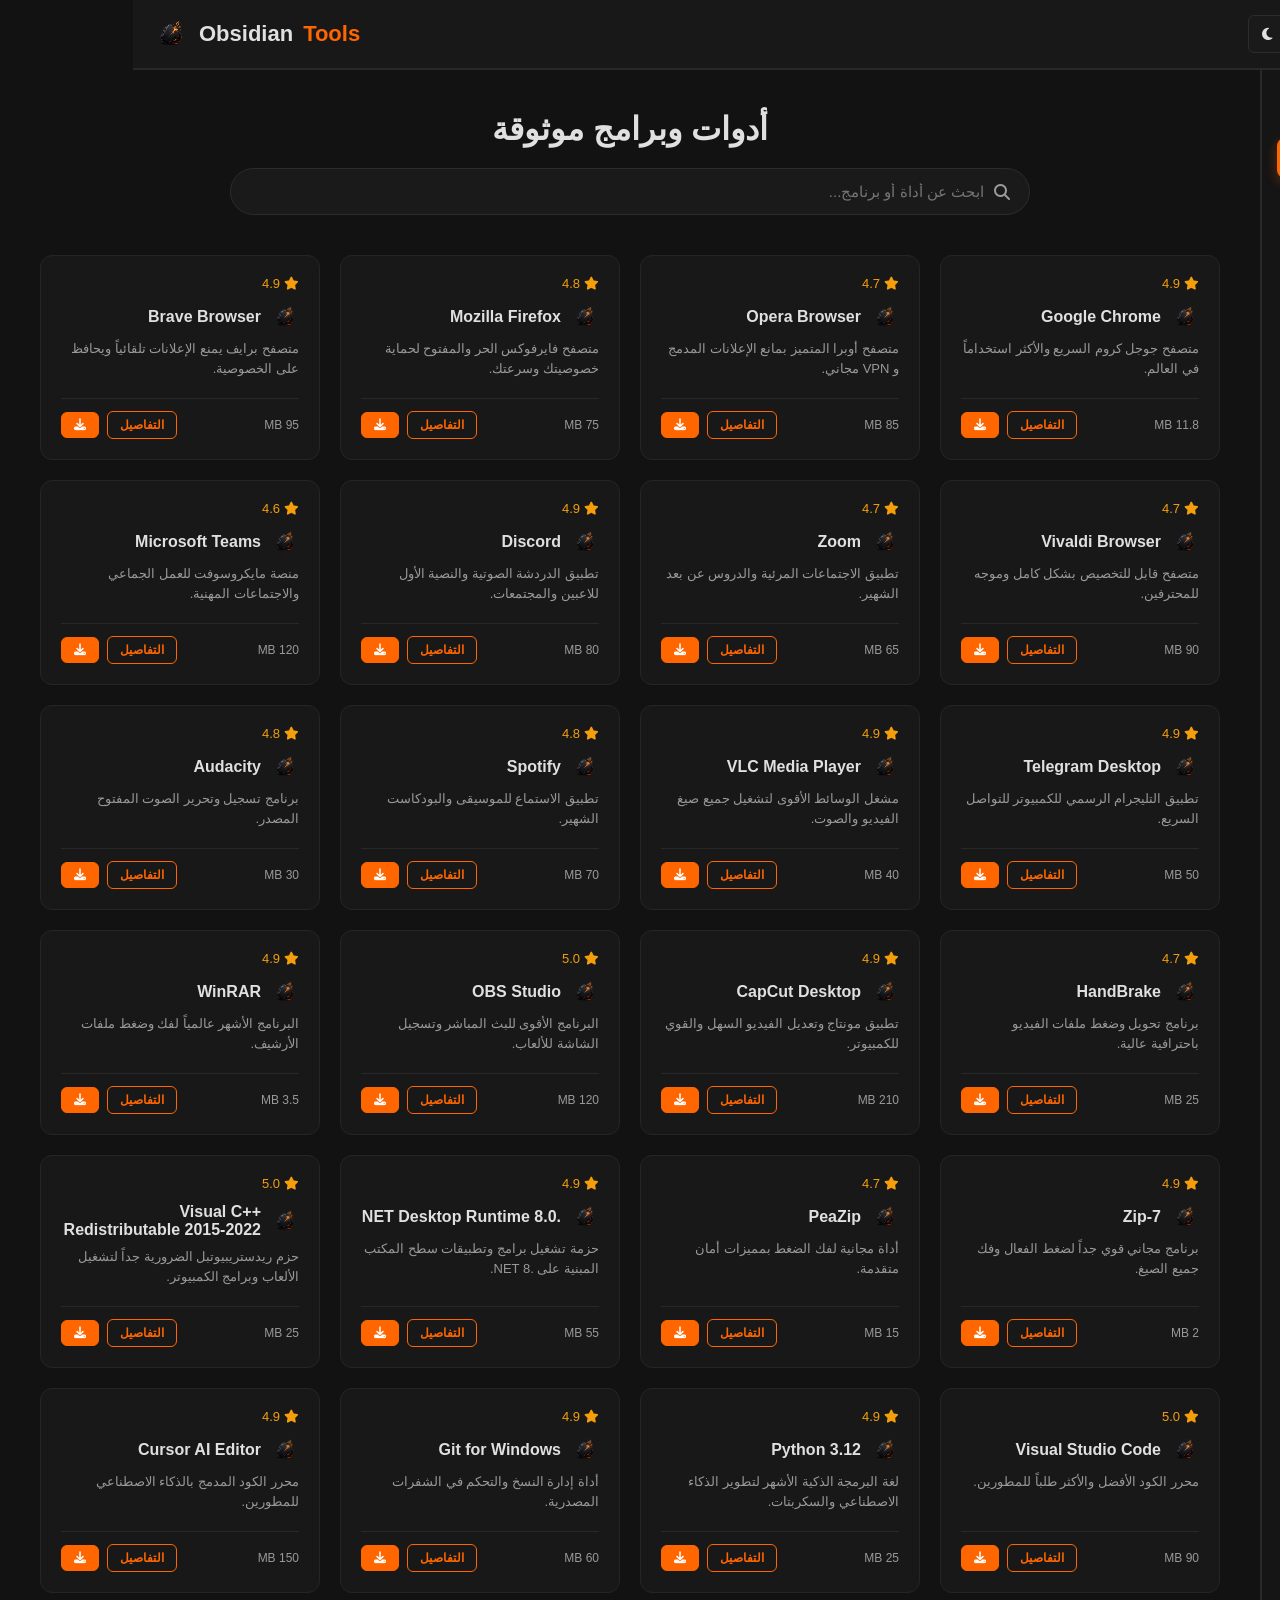
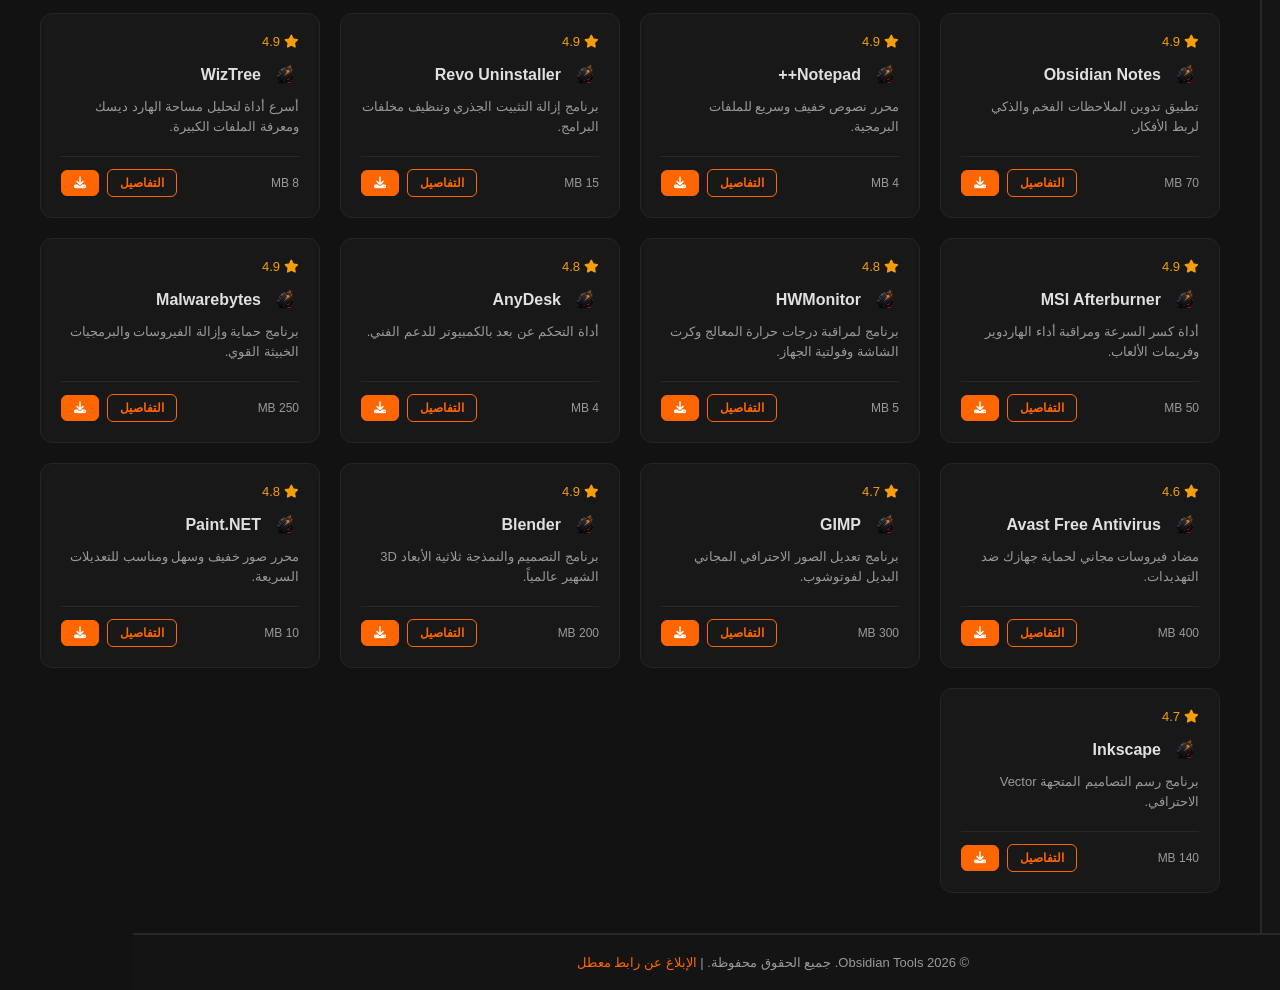
==== index.html @ db8b9fe5 "Add files via upload" ====
<!DOCTYPE html>
<html lang="en" dir="ltr" id="html-root">
<head>
    <meta charset="UTF-8">
    <meta name="viewport" content="width=device-width, initial-scale=1.0">
    <title id="pageTitle">Obsidian Tools - أدوات وبرامج موثوقة</title>
    <link rel="stylesheet" href="https://cdnjs.cloudflare.com/ajax/libs/font-awesome/6.4.0/css/all.min.css">
    <style>
        :root {
            --bg-body: #121212;
            --bg-header: #181818;
            --bg-aside: #151515;
            --bg-card: #181818;
            --border-color: #282828;
            --border-card: #252525;
            --card-shadow: none;
            --text-main: #e0e0e0;
            --text-muted: #999;
            --input-bg: #1a1a1a;
            --input-border: #2c2c2c;
            --footer-bg: #141414;
            --hover-item: #1f1f1f;
        }

        html.light {
            --bg-body: #f4f5f7;
            --bg-header: #ffffff;
            --bg-aside: #ffffff;
            --bg-card: #ffffff;
            --border-color: #cbd5e1;
            --border-card: #cbd5e1;
            --card-shadow: 0 4px 6px -1px rgba(0, 0, 0, 0.08), 0 2px 4px -1px rgba(0, 0, 0, 0.04);
            --text-main: #1f2937;
            --text-muted: #6b7280;
            --input-bg: #f9fafb;
            --input-border: #d1d5db;
            --footer-bg: #ffffff;
            --hover-item: #f3f4f6;
        }

        * {
            box-sizing: border-box;
            margin: 0;
            padding: 0;
            font-family: 'Segoe UI', Tahoma, Geneva, Verdana, sans-serif;
        }
        body {
            background-color: var(--bg-body);
            color: var(--text-main);
            min-height: 100vh;
            display: flex;
            flex-direction: column;
            justify-content: space-between;
            transition: background-color 0.3s, color 0.3s;
        }
        header {
            display: flex;
            justify-content: space-between;
            align-items: center;
            padding: 15px 20px;
            background-color: var(--bg-header);
            border-bottom: 2px solid var(--border-color);
            direction: ltr;
            transition: background-color 0.3s, border-color 0.3s;
        }
        .logo {
            display: flex;
            align-items: center;
            gap: 10px;
            font-size: 22px;
            font-weight: bold;
            color: var(--text-main);
            text-decoration: none;
        }
        .logo img {
            height: 36px;
            width: auto;
            object-fit: contain;
        }
        .logo span {
            color: #ff6600;
        }
        .nav-right {
            display: flex;
            align-items: center;
            gap: 15px;
        }
        .lang-select, .theme-btn {
            background-color: var(--input-bg);
            color: var(--text-main);
            border: 1px solid var(--input-border);
            padding: 8px 12px;
            border-radius: 6px;
            cursor: pointer;
            font-size: 14px;
            transition: background-color 0.3s, color 0.3s, border-color 0.3s;
        }
        .theme-btn {
            display: flex;
            align-items: center;
            justify-content: center;
            width: 38px;
            height: 38px;
            padding: 0;
        }
        .main-layout {
            display: flex;
            flex: 1;
            position: relative;
        }
        aside {
            width: 280px;
            background-color: var(--bg-aside);
            border-left: 2px solid var(--border-color);
            padding: 25px 15px;
            display: flex;
            flex-direction: column;
            gap: 30px;
            transition: background-color 0.3s, border-color 0.3s;
        }
        html[dir="ltr"] aside {
            border-left: none;
            border-right: 2px solid var(--border-color);
        }
        .menu-section {
            display: flex;
            flex-direction: column;
            gap: 8px;
        }
        .menu-title {
            font-size: 13px;
            font-weight: 700;
            color: #ff6600;
            text-align: center;
            margin-bottom: 12px;
            text-transform: uppercase;
            letter-spacing: 1px;
            position: relative;
            padding-bottom: 8px;
        }
        .menu-title::after {
            content: '';
            position: absolute;
            bottom: 0;
            left: 50%;
            transform: translateX(-50%);
            width: 40px;
            height: 2px;
            background-color: #ff6600;
            border-radius: 2px;
            opacity: 0.7;
        }
        .menu-item {
            display: flex;
            align-items: center;
            gap: 12px;
            padding: 12px 15px;
            color: var(--text-muted);
            text-decoration: none;
            border-radius: 8px;
            font-size: 14px;
            transition: all 0.2s ease;
            cursor: pointer;
        }
        .menu-item:hover {
            background-color: var(--hover-item);
            color: var(--text-main);
        }
        .menu-item.active {
            background-color: #ff6600;
            color: #fff;
            font-weight: 600;
            box-shadow: 0 4px 12px rgba(255, 102, 0, 0.3);
        }
        .content-area {
            flex: 1;
            padding: 40px;
            display: flex;
            flex-direction: column;
            align-items: center;
        }
        .hero-section {
            text-align: center;
            margin-bottom: 40px;
            width: 100%;
            max-width: 800px;
        }
        .hero-section h1 {
            font-size: 32px;
            color: var(--text-main);
            margin-bottom: 20px;
            font-weight: 700;
        }
        .search-box {
            position: relative;
            width: 100%;
        }
        .search-box input {
            width: 100%;
            padding: 14px 20px;
            background-color: var(--input-bg);
            border: 1px solid var(--input-border);
            border-radius: 30px;
            color: var(--text-main);
            font-size: 15px;
            outline: none;
            transition: border-color 0.2s, background-color 0.3s, color 0.3s;
        }
        html[dir="rtl"] .search-box input {
            padding: 14px 45px 14px 20px;
        }
        html[dir="ltr"] .search-box input {
            padding: 14px 20px 14px 45px;
        }
        .search-box input:focus {
            border-color: #ff6600;
        }
        .search-box i {
            position: absolute;
            top: 50%;
            transform: translateY(-50%);
            color: var(--text-muted);
        }
        html[dir="rtl"] .search-box i {
            right: 20px;
            left: auto;
        }
        html[dir="ltr"] .search-box i {
            left: 20px;
            right: auto;
        }
        .tools-grid {
            display: grid;
            grid-template-columns: repeat(auto-fill, minmax(280px, 1fr));
            gap: 20px;
            width: 100%;
            max-width: 1200px;
        }
        .tool-card {
            background-color: var(--bg-card);
            border: 1px solid var(--border-card);
            box-shadow: var(--card-shadow);
            border-radius: 12px;
            padding: 20px;
            display: flex;
            flex-direction: column;
            justify-content: space-between;
            transition: transform 0.2s, border-color 0.2s, background-color 0.3s, box-shadow 0.3s;
            position: relative;
        }
        .tool-card:hover {
            transform: translateY(-3px);
            border-color: #ff6600;
        }
        .tool-header {
            display: flex;
            justify-content: space-between;
            align-items: center;
            margin-bottom: 12px;
        }
        .tool-rating {
            color: #f59e0b;
            font-size: 13px;
            display: flex;
            align-items: center;
            gap: 4px;
        }
        .tool-title-row {
            display: flex;
            align-items: center;
            gap: 10px;
            margin-bottom: 8px;
        }
        .tool-icon {
            width: 28px;
            height: 28px;
            object-fit: contain;
            border-radius: 4px;
            flex-shrink: 0;
        }
        .tool-body h3 {
            font-size: 17px;
            color: var(--text-main);
            margin-bottom: 0;
        }
        .tool-body p {
            font-size: 13px;
            color: var(--text-muted);
            line-height: 1.5;
            margin-bottom: 20px;
        }
        .tool-footer {
            display: flex;
            justify-content: space-between;
            align-items: center;
            border-top: 1px solid var(--border-color);
            padding-top: 12px;
            font-size: 12px;
            color: var(--text-muted);
        }
        .card-actions {
            display: flex;
            gap: 8px;
            align-items: center;
        }
        .details-btn, .quick-dl-btn {
            background-color: transparent;
            color: #ff6600;
            border: 1px solid #ff6600;
            padding: 6px 12px;
            border-radius: 6px;
            cursor: pointer;
            text-decoration: none;
            font-weight: 600;
            font-size: 12px;
            transition: all 0.2s;
            display: inline-flex;
            align-items: center;
            gap: 5px;
        }
        .quick-dl-btn {
            background-color: #ff6600;
            color: #fff;
        }
        .details-btn:hover {
            background-color: #ff6600;
            color: #fff;
        }
        .quick-dl-btn:hover {
            opacity: 0.9;
        }
        footer {
            text-align: center;
            padding: 20px;
            color: var(--text-muted);
            font-size: 13px;
            border-top: 2px solid var(--border-color);
            background-color: var(--footer-bg);
            transition: background-color 0.3s, border-color 0.3s;
        }
        footer a {
            color: #ff6600;
            text-decoration: none;
        }
        footer a:hover {
            text-decoration: underline;
        }
    </style>
</head>
<body>

    <header>
        <a href="index.html" class="logo">
            <img src="logo.png" alt="Logo" onerror="this.src='logo.jpg'">
            Obsidian<span>Tools</span>
        </a>
        <div class="nav-right">
            <button class="theme-btn" id="themeToggleBtn" onclick="toggleTheme()" title="تغيير الوضع">
                <i class="fa-solid fa-moon" id="themeIcon"></i>
            </button>
            <select class="lang-select" id="langSelect" onchange="changeLanguageDropdown()">
                <option value="ar">العربية</option>
                <option value="en">English</option>
            </select>
        </div>
    </header>

    <div class="main-layout">
        <aside>
            <div class="menu-section">
                <span class="menu-title" id="menuTitleBrowse">التصفح</span>
                <a href="#" class="menu-item active" onclick="filterCategory('all', event)">
                    <i class="fa-solid fa-house"></i>
                    <span id="menuHome">الرئيسية</span>
                </a>
                <a href="#" class="menu-item" onclick="filterCategory('popular', event)">
                    <i class="fa-solid fa-fire"></i>
                    <span id="menuPopular">الأكثر رواجاً</span>
                </a>
                <a href="#" class="menu-item" onclick="filterCategory('rated', event)">
                    <i class="fa-solid fa-star"></i>
                    <span id="menuRated">الأعلى تقييماً</span>
                </a>
            </div>

            <div class="menu-section">
                <span class="menu-title" id="menuTitleCategories">التصنيفات</span>
                <a href="#" class="menu-item" onclick="filterCategory('browsers', event)">
                    <i class="fa-solid fa-globe"></i>
                    <span id="menuBrowsers">المتصفحات</span>
                </a>
                <a href="#" class="menu-item" onclick="filterCategory('messaging', event)">
                    <i class="fa-solid fa-comments"></i>
                    <span id="menuMessaging">المراسلة</span>
                </a>
                <a href="#" class="menu-item" onclick="filterCategory('media', event)">
                    <i class="fa-solid fa-play"></i>
                    <span id="menuMedia">الوسائط</span>
                </a>
                <a href="#" class="menu-item" onclick="filterCategory('compression', event)">
                    <i class="fa-solid fa-file-zipper"></i>
                    <span id="menuCompression">ضغط الملفات</span>
                </a>
                <a href="#" class="menu-item" onclick="filterCategory('runtimes', event)">
                    <i class="fa-solid fa-cogs"></i>
                    <span id="menuRuntimes">المكتبات والتشغيل</span>
                </a>
                <a href="#" class="menu-item" onclick="filterCategory('dev', event)">
                    <i class="fa-solid fa-code"></i>
                    <span id="menuDev">أدوات المطورين</span>
                </a>
                <a href="#" class="menu-item" onclick="filterCategory('utilities', event)">
                    <i class="fa-solid fa-tools"></i>
                    <span id="menuUtilities">أدوات النظام</span>
                </a>
                <a href="#" class="menu-item" onclick="filterCategory('security', event)">
                    <i class="fa-solid fa-shield-alt"></i>
                    <span id="menuSecurity">الأمان والحماية</span>
                </a>
                <a href="#" class="menu-item" onclick="filterCategory('imaging', event)">
                    <i class="fa-solid fa-image"></i>
                    <span id="menuImaging">التصميم والصور</span>
                </a>
            </div>
        </aside>

        <div class="content-area">
            <div class="hero-section">
                <h1 id="heroTitle">أدوات وبرامج موثوقة</h1>
                <div class="search-box">
                    <i class="fa-solid fa-magnifying-glass"></i>
                    <input type="text" id="searchInput" placeholder="ابحث عن أداة أو برنامج..." onkeyup="filterTools()">
                </div>
            </div>

            <div class="tools-grid" id="toolsGrid">
                <!-- Cards will be injected via JS -->
            </div>
        </div>
    </div>

    <footer>
        <span id="footerText">&copy; 2026 Obsidian Tools. جميع الحقوق محفوظة.</span> | <a href="report.html" id="reportLink">الإبلاغ عن رابط معطل</a>
    </footer>

    <script>
        const translations = {
            ar: {
                dir: 'rtl',
                title: 'Obsidian Tools - أدوات وبرامج موثوقة',
                heroTitle: 'أدوات وبرامج موثوقة',
                searchPlaceholder: 'ابحث عن أداة أو برنامج...',
                menuBrowse: 'التصفح',
                menuHome: 'الرئيسية',
                menuPopular: 'الأكثر رواجاً',
                menuRated: 'الأعلى تقييماً',
                menuCategories: 'التصنيفات',
                menuBrowsers: 'المتصفحات',
                menuMessaging: 'المراسلة',
                menuMedia: 'الوسائط',
                menuCompression: 'ضغط الملفات',
                menuRuntimes: 'المكتبات والتشغيل',
                menuDev: 'أدوات المطورين',
                menuUtilities: 'أدوات النظام',
                menuSecurity: 'الأمان والحماية',
                menuImaging: 'التصميم والصور',
                details: 'التفاصيل',
                download: 'تحميل',
                footer: '&copy; 2026 Obsidian Tools. جميع الحقوق محفوظة.',
                report: 'الإبلاغ عن رابط معطل',
                tools: [
                    { id: 'chrome', name: 'Google Chrome', desc: 'متصفح جوجل كروم السريع والأكثر استخداماً في العالم.', category: 'browsers', rating: '4.9', size: '11.8 MB', icon: 'https://upload.wikimedia.org/wikipedia/commons/e/e1/Google_Chrome_icon_%28February_2022%29.svg', url: 'https://dl.google.com/chrome/install/latest/chrome_installer.exe' },
                    { id: 'opera', name: 'Opera Browser', desc: 'متصفح أوبرا المتميز بمانع الإعلانات المدمج و VPN مجاني.', category: 'browsers', rating: '4.7', size: '85 MB', icon: 'https://upload.wikimedia.org/wikipedia/commons/4/49/Opera_2015_icon.svg', url: 'https://get.opera.com/pub/opera/desktop/' },
                    { id: 'firefox', name: 'Mozilla Firefox', desc: 'متصفح فايرفوكس الحر والمفتوح لحماية خصوصيتك وسرعتك.', category: 'browsers', rating: '4.8', size: '75 MB', icon: 'https://upload.wikimedia.org/wikipedia/commons/a/a0/Firefox_Logo%2C_2019.svg', url: 'https://download.mozilla.org/?product=firefox-latest&os=win64&lang=en-US' },
                    { id: 'brave', name: 'Brave Browser', desc: 'متصفح برايف يمنع الإعلانات تلقائياً ويحافظ على الخصوصية.', category: 'browsers', rating: '4.9', size: '95 MB', icon: 'https://upload.wikimedia.org/wikipedia/commons/5/51/Brave_lion_icon.svg', url: 'https://laptop-updates.brave.com/latest/winx64' },
                    { id: 'vivaldi', name: 'Vivaldi Browser', desc: 'متصفح قابل للتخصيص بشكل كامل وموجه للمحترفين.', category: 'browsers', rating: '4.7', size: '90 MB', icon: 'https://upload.wikimedia.org/wikipedia/commons/1/18/Vivaldi_web_browser_icon.svg', url: 'https://downloads.vivaldi.com/stable/Vivaldi.exe' },

                    { id: 'zoom', name: 'Zoom', desc: 'تطبيق الاجتماعات المرئية والدروس عن بعد الشهير.', category: 'messaging', rating: '4.7', size: '65 MB', icon: 'https://upload.wikimedia.org/wikipedia/commons/7/78/Zoom_Communications_Logo.svg', url: 'https://zoom.us/client/latest/ZoomInstallerFull.exe' },
                    { id: 'discord', name: 'Discord', desc: 'تطبيق الدردشة الصوتية والنصية الأول للاعبين والمجتمعات.', category: 'messaging', rating: '4.9', size: '80 MB', icon: 'https://assets-global.website-files.com/6257adef93867e50d84d30e2/636e0a6a49cf127bf92de1e2_icon_clyde_blurple_RGB.png', url: 'https://discord.com/api/downloads/distributions/app/installers/latest?channel=stable&platform=win&arch=x86' },
                    { id: 'teams', name: 'Microsoft Teams', desc: 'منصة مايكروسوفت للعمل الجماعي والاجتماعات المهنية.', category: 'messaging', rating: '4.6', size: '120 MB', icon: 'https://upload.wikimedia.org/wikipedia/commons/c/c9/Microsoft_Office_Teams_%282018%E2%80%93present%29.svg', url: 'https://statics.teams.cdn.office.net/production-windows-x64/msteams-x64.msi' },
                    { id: 'telegram', name: 'Telegram Desktop', desc: 'تطبيق التليجرام الرسمي للكمبيوتر للتواصل السريع.', category: 'messaging', rating: '4.9', size: '50 MB', icon: 'https://upload.wikimedia.org/wikipedia/commons/8/82/Telegram_logo.svg', url: 'https://telegram.org/dl/desktop/win64' },

                    { id: 'vlc', name: 'VLC Media Player', desc: 'مشغل الوسائط الأقوى لتشغيل جميع صيغ الفيديو والصوت.', category: 'media', rating: '4.9', size: '40 MB', icon: 'https://upload.wikimedia.org/wikipedia/commons/e/e6/VLC_Icon.svg', url: 'https://get.videolan.org/vlc/last/win64/vlc-3.0.20-win64.exe' },
                    { id: 'spotify', name: 'Spotify', desc: 'تطبيق الاستماع للموسيقى والبودكاست الشهير.', category: 'media', rating: '4.8', size: '70 MB', icon: 'https://upload.wikimedia.org/wikipedia/commons/1/19/Spotify_logo_without_text.svg', url: 'https://download.scdn.co/SpotifySetup.exe' },
                    { id: 'audacity', name: 'Audacity', desc: 'برنامج تسجيل وتحرير الصوت المفتوح المصدر.', category: 'media', rating: '4.8', size: '30 MB', icon: 'https://upload.wikimedia.org/wikipedia/commons/a/a6/Audacity_Logo.svg', url: 'https://www.audacityteam.org/' },
                    { id: 'handbrake', name: 'HandBrake', desc: 'برنامج تحويل وضغط ملفات الفيديو باحترافية عالية.', category: 'media', rating: '4.7', size: '25 MB', icon: 'https://upload.wikimedia.org/wikipedia/commons/4/4e/HandBrake_Icon.svg', url: 'https://handbrake.fr/' },
                    { id: 'capcut', name: 'CapCut Desktop', desc: 'تطبيق مونتاج وتعديل الفيديو السهل والقوي للكمبيوتر.', category: 'media', rating: '4.9', size: '210 MB', icon: 'https://upload.wikimedia.org/wikipedia/commons/e/e5/CapCut_logo.svg', url: 'https://www.capcut.com/' },
                    { id: 'obs', name: 'OBS Studio', desc: 'البرنامج الأقوى للبث المباشر وتسجيل الشاشة للألعاب.', category: 'media', rating: '5.0', size: '120 MB', icon: 'https://upload.wikimedia.org/wikipedia/commons/d/d3/OBS_Studio_Logo.svg', url: 'https://obsproject.com/' },

                    { id: 'winrar', name: 'WinRAR', desc: 'البرنامج الأشهر عالمياً لفك وضغط ملفات الأرشيف.', category: 'compression', rating: '4.9', size: '3.5 MB', icon: 'https://upload.wikimedia.org/wikipedia/commons/a/a9/WinRAR_icon.svg', url: 'https://www.rarlab.com/rar/winrar-x64-700.exe' },
                    { id: '7zip', name: '7-Zip', desc: 'برنامج مجاني قوي جداً لضغط الفعال وفك جميع الصيغ.', category: 'compression', rating: '4.9', size: '2 MB', icon: 'https://upload.wikimedia.org/wikipedia/commons/c/cf/7-Zip_Logo.svg', url: 'https://www.7-zip.org/a/7z2401-x64.exe' },
                    { id: 'peazip', name: 'PeaZip', desc: 'أداة مجانية لفك الضغط بمميزات أمان متقدمة.', category: 'compression', rating: '4.7', size: '15 MB', icon: 'https://upload.wikimedia.org/wikipedia/commons/5/5c/PeaZip_logo.svg', url: 'https://peazip.github.io/' },

                    { id: 'net8', name: '.NET Desktop Runtime 8.0', desc: 'حزمة تشغيل برامج وتطبيقات سطح المكتب المبنية على .NET 8.', category: 'runtimes', rating: '4.9', size: '55 MB', icon: 'https://upload.wikimedia.org/wikipedia/commons/e/ee/.NET_Core_Logo.svg', url: 'https://dotnet.microsoft.com/download/dotnet/thank-you/runtime-desktop-8.0.3-windows-x64-installer' },
                    { id: 'vcredist', name: 'Visual C++ Redistributable 2015-2022', desc: 'حزم ريدستريبيوتبل الضرورية جداً لتشغيل الألعاب وبرامج الكمبيوتر.', category: 'runtimes', rating: '5.0', size: '25 MB', icon: 'https://upload.wikimedia.org/wikipedia/commons/1/18/Visual_Studio_Icon_2022.svg', url: 'https://aka.ms/vs/17/release/vc_redist.x64.exe' },

                    { id: 'vscode', name: 'Visual Studio Code', desc: 'محرر الكود الأفضل والأكثر طلباً للمطورين.', category: 'dev', rating: '5.0', size: '90 MB', icon: 'https://upload.wikimedia.org/wikipedia/commons/9/9a/Visual_Studio_Code_1.35_icon.svg', url: 'https://code.visualstudio.com/sha/download?build=stable&os=win32-x64' },
                    { id: 'python', name: 'Python 3.12', desc: 'لغة البرمجة الذكية الأشهر لتطوير الذكاء الاصطناعي والسكربتات.', category: 'dev', rating: '4.9', size: '25 MB', icon: 'https://upload.wikimedia.org/wikipedia/commons/c/c3/Python-logo-notext.svg', url: 'https://www.python.org/ftp/python/3.12.2/python-3.12.2-amd64.exe' },
                    { id: 'git', name: 'Git for Windows', desc: 'أداة إدارة النسخ والتحكم في الشفرات المصدرية.', category: 'dev', rating: '4.9', size: '60 MB', icon: 'https://upload.wikimedia.org/wikipedia/commons/e/e0/Git-logo.svg', url: 'https://github.com/git-for-windows/git/releases/download/v2.44.0.windows.1/Git-2.44.0-64-bit.exe' },
                    { id: 'cursor', name: 'Cursor AI Editor', desc: 'محرر الكود المدمج بالذكاء الاصطناعي للمطورين.', category: 'dev', rating: '4.9', size: '150 MB', icon: 'https://www.cursor.com/favicon.ico', url: 'https://www.cursor.com/' },
                    { id: 'obsidian_note', name: 'Obsidian Notes', desc: 'تطبيق تدوين الملاحظات الفخم والذكي لربط الأفكار.', category: 'dev', rating: '4.9', size: '70 MB', icon: 'https://obsidian.md/images/obsidian-logo-gradient.svg', url: 'https://obsidian.md/' },
                    { id: 'notepadpp', name: 'Notepad++', desc: 'محرر نصوص خفيف وسريع للملفات البرمجية.', category: 'dev', rating: '4.9', size: '4 MB', icon: 'https://upload.wikimedia.org/wikipedia/commons/f/f3/Notepad%2B%2B_Logo_%28cropped%29.svg', url: 'https://notepad-plus-plus.org/' },

                    { id: 'revo', name: 'Revo Uninstaller', desc: 'برنامج إزالة التثبيت الجذري وتنظيف مخلفات البرامج.', category: 'utilities', rating: '4.9', size: '15 MB', icon: 'https://upload.wikimedia.org/wikipedia/commons/e/ef/Revo_Uninstaller_New_Logo.png', url: 'https://www.revouninstaller.com/products/revo-uninstaller-free/' },
                    { id: 'wiztree', name: 'WizTree', desc: 'أسرع أداة لتحليل مساحة الهارد ديسك ومعرفة الملفات الكبيرة.', category: 'utilities', rating: '4.9', size: '8 MB', icon: 'https://upload.wikimedia.org/wikipedia/commons/f/fa/Windows_Folder_Icon.svg', url: 'https://antibodysoftware.com/wiztree/executable/' },
                    { id: 'afterburner', name: 'MSI Afterburner', desc: 'أداة كسر السرعة ومراقبة أداء الهاردوير وفريمات الألعاب.', category: 'utilities', rating: '4.9', size: '50 MB', icon: 'https://upload.wikimedia.org/wikipedia/commons/8/87/MSI_Logo_2019.svg', url: 'https://download.msi.com/uti_exe/vga/MSIAfterburnerSetup.zip' },
                    { id: 'hwmonitor', name: 'HWMonitor', desc: 'برنامج لمراقبة درجات حرارة المعالج وكرت الشاشة وفولتية الجهاز.', category: 'utilities', rating: '4.8', size: '5 MB', icon: 'https://upload.wikimedia.org/wikipedia/commons/6/6b/CPUID_Logo.svg', url: 'https://www.cpuid.com/softwares/hwmonitor.html' },
                    { id: 'anydesk', name: 'AnyDesk', desc: 'أداة التحكم عن بعد بالكمبيوتر للدعم الفني.', category: 'utilities', rating: '4.8', size: '4 MB', icon: 'https://upload.wikimedia.org/wikipedia/commons/1/1a/Anydesk-logo.svg', url: 'https://download.anydesk.com/AnyDesk.exe' },

                    { id: 'malwarebytes', name: 'Malwarebytes', desc: 'برنامج حماية وإزالة الفيروسات والبرمجيات الخبيثة القوي.', category: 'security', rating: '4.9', size: '250 MB', icon: 'https://upload.wikimedia.org/wikipedia/commons/4/43/Malwarebytes_logo_2019.svg', url: 'https://downloads.malwarebytes.com/file/mb4' },
                    { id: 'avast', name: 'Avast Free Antivirus', desc: 'مضاد فيروسات مجاني لحماية جهازك ضد التهديدات.', category: 'security', rating: '4.6', size: '400 MB', icon: 'https://upload.wikimedia.org/wikipedia/commons/6/6b/Avast_Antivirus_Logo_%282021%29.svg', url: 'https://www.avast.com/' },

                    { id: 'gimp', name: 'GIMP', desc: 'برنامج تعديل الصور الاحترافي المجاني البديل لفوتوشوب.', category: 'imaging', rating: '4.7', size: '300 MB', icon: 'https://upload.wikimedia.org/wikipedia/commons/4/45/The_GIMP_icon_-_gnome.svg', url: 'https://www.gimp.org/' },
                    { id: 'blender', name: 'Blender', desc: 'برنامج التصميم والنمذجة ثلاثية الأبعاد 3D الشهير عالمياً.', category: 'imaging', rating: '4.9', size: '200 MB', icon: 'https://upload.wikimedia.org/wikipedia/commons/0/0c/Blender_logo_no_text.svg', url: 'https://www.blender.org/' },
                    { id: 'paintnet', name: 'Paint.NET', desc: 'محرر صور خفيف وسهل ومناسب للتعديلات السريعة.', category: 'imaging', rating: '4.8', size: '10 MB', icon: 'https://upload.wikimedia.org/wikipedia/commons/c/c5/Paint.NET_Logo.svg', url: 'https://www.getpaint.net/' },
                    { id: 'inkscape', name: 'Inkscape', desc: 'برنامج رسم التصاميم المتجهة Vector الاحترافي.', category: 'imaging', rating: '4.7', size: '140 MB', icon: 'https://upload.wikimedia.org/wikipedia/commons/0/0b/Inkscape_Logo.svg', url: 'https://inkscape.org/' }
                ]
            },
            en: {
                dir: 'ltr',
                title: 'Obsidian Tools - Trusted Tools & Software',
                heroTitle: 'Trusted Tools & Software',
                searchPlaceholder: 'Search for a tool or software...',
                menuBrowse: 'Browse',
                menuHome: 'Home',
                menuPopular: 'Popular',
                menuRated: 'Top Rated',
                menuCategories: 'Categories',
                menuBrowsers: 'Browsers',
                menuMessaging: 'Messaging',
                menuMedia: 'Media',
                menuCompression: 'Compression',
                menuRuntimes: 'Runtimes',
                menuDev: 'Developer Tools',
                menuUtilities: 'Utilities',
                menuSecurity: 'Security',
                menuImaging: 'Imaging & Design',
                details: 'Details',
                download: 'Download',
                footer: '&copy; 2026 Obsidian Tools. All rights reserved.',
                report: 'Report Broken Link',
                tools: [
                    { id: 'chrome', name: 'Google Chrome', desc: 'The fast, secure, and most used web browser worldwide.', category: 'browsers', rating: '4.9', size: '90 MB', icon: 'https://upload.wikimedia.org/wikipedia/commons/e/e1/Google_Chrome_icon_%28February_2022%29.svg', url: 'https://dl.google.com/chrome/install/latest/chrome_installer.exe' },
                    { id: 'opera', name: 'Opera Browser', desc: 'Feature-rich browser with built-in ad blocker and free VPN.', category: 'browsers', rating: '4.7', size: '85 MB', icon: 'https://upload.wikimedia.org/wikipedia/commons/4/49/Opera_2015_icon.svg', url: 'https://get.opera.com/pub/opera/desktop/' },
                    { id: 'firefox', name: 'Mozilla Firefox', desc: 'Free and open-source browser focused on privacy and speed.', category: 'browsers', rating: '4.8', size: '75 MB', icon: 'https://upload.wikimedia.org/wikipedia/commons/a/a0/Firefox_Logo%2C_2019.svg', url: 'https://download.mozilla.org/?product=firefox-latest&os=win64&lang=en-US' },
                    { id: 'brave', name: 'Brave Browser', desc: 'Privacy-focused browser that automatically blocks ads.', category: 'browsers', rating: '4.9', size: '95 MB', icon: 'https://upload.wikimedia.org/wikipedia/commons/5/51/Brave_lion_icon.svg', url: 'https://laptop-updates.brave.com/latest/winx64' },
                    { id: 'vivaldi', name: 'Vivaldi Browser', desc: 'Highly customizable power-user web browser.', category: 'browsers', rating: '4.7', size: '90 MB', icon: 'https://upload.wikimedia.org/wikipedia/commons/1/18/Vivaldi_web_browser_icon.svg', url: 'https://downloads.vivaldi.com/stable/Vivaldi.exe' },

                    { id: 'zoom', name: 'Zoom', desc: 'Popular video conferencing and remote learning application.', category: 'messaging', rating: '4.7', size: '65 MB', icon: 'https://upload.wikimedia.org/wikipedia/commons/7/78/Zoom_Communications_Logo.svg', url: 'https://zoom.us/client/latest/ZoomInstallerFull.exe' },
                    { id: 'discord', name: 'Discord', desc: 'Voice and text chat app built for gamers and communities.', category: 'messaging', rating: '4.9', size: '80 MB', icon: 'https://assets-global.website-files.com/6257adef93867e50d84d30e2/636e0a6a49cf127bf92de1e2_icon_clyde_blurple_RGB.png', url: 'https://discord.com/api/downloads/distributions/app/installers/latest?channel=stable&platform=win&arch=x86' },
                    { id: 'teams', name: 'Microsoft Teams', desc: 'Collaboration and professional video meeting platform.', category: 'messaging', rating: '4.6', size: '120 MB', icon: 'https://upload.wikimedia.org/wikipedia/commons/c/c9/Microsoft_Office_Teams_%282018%E2%80%93present%29.svg', url: 'https://statics.teams.cdn.office.net/production-windows-x64/msteams-x64.msi' },
                    { id: 'telegram', name: 'Telegram Desktop', desc: 'Official desktop client for fast and secure messaging.', category: 'messaging', rating: '4.9', size: '50 MB', icon: 'https://upload.wikimedia.org/wikipedia/commons/8/82/Telegram_logo.svg', url: 'https://telegram.org/dl/desktop/win64' },

                    { id: 'vlc', name: 'VLC Media Player', desc: 'Powerful multimedia player supporting almost all formats.', category: 'media', rating: '4.9', size: '40 MB', icon: 'https://upload.wikimedia.org/wikipedia/commons/e/e6/VLC_Icon.svg', url: 'https://get.videolan.org/vlc/last/win64/vlc-3.0.20-win64.exe' },
                    { id: 'spotify', name: 'Spotify', desc: 'Popular music and podcast streaming service.', category: 'media', rating: '4.8', size: '70 MB', icon: 'https://upload.wikimedia.org/wikipedia/commons/1/19/Spotify_logo_without_text.svg', url: 'https://download.scdn.co/SpotifySetup.exe' },
                    { id: 'audacity', name: 'Audacity', desc: 'Open-source audio recording and editing software.', category: 'media', rating: '4.8', size: '30 MB', icon: 'https://upload.wikimedia.org/wikipedia/commons/a/a6/Audacity_Logo.svg', url: 'https://www.audacityteam.org/' },
                    { id: 'handbrake', name: 'HandBrake', desc: 'Professional video transcoder and compression tool.', category: 'media', rating: '4.7', size: '25 MB', icon: 'https://upload.wikimedia.org/wikipedia/commons/4/4e/HandBrake_Icon.svg', url: 'https://handbrake.fr/' },
                    { id: 'capcut', name: 'CapCut Desktop', desc: 'Easy and powerful video editing application for desktop.', category: 'media', rating: '4.9', size: '210 MB', icon: 'https://upload.wikimedia.org/wikipedia/commons/e/e5/CapCut_logo.svg', url: 'https://www.capcut.com/' },
                    { id: 'obs', name: 'OBS Studio', desc: 'Free and open-source software for live streaming and recording.', category: 'media', rating: '5.0', size: '120 MB', icon: 'https://upload.wikimedia.org/wikipedia/commons/d/d3/OBS_Studio_Logo.svg', url: 'https://obsproject.com/' },

                    { id: 'winrar', name: 'WinRAR', desc: 'Popular archiver and archive management utility.', category: 'compression', rating: '4.9', size: '3.5 MB', icon: 'https://upload.wikimedia.org/wikipedia/commons/a/a9/WinRAR_icon.svg', url: 'https://www.rarlab.com/rar/winrar-x64-700.exe' },
                    { id: '7zip', name: '7-Zip', desc: 'High compression ratio file archiver utility.', category: 'compression', rating: '4.9', size: '2 MB', icon: 'https://upload.wikimedia.org/wikipedia/commons/c/cf/7-Zip_Logo.svg', url: 'https://www.7-zip.org/a/7z2401-x64.exe' },
                    { id: 'peazip', name: 'PeaZip', desc: 'Free file archiver utility with advanced security features.', category: 'compression', rating: '4.7', size: '15 MB', icon: 'https://upload.wikimedia.org/wikipedia/commons/5/5c/PeaZip_logo.svg', url: 'https://peazip.github.io/' },

                    { id: 'net8', name: '.NET Desktop Runtime 8.0', desc: 'Enables you to run existing desktop applications built on .NET 8.', category: 'runtimes', rating: '4.9', size: '55 MB', icon: 'https://upload.wikimedia.org/wikipedia/commons/e/ee/.NET_Core_Logo.svg', url: 'https://dotnet.microsoft.com/download/dotnet/thank-you/runtime-desktop-8.0.3-windows-x64-installer' },
                    { id: 'vcredist', name: 'Visual C++ Redistributable 2015-2022', desc: 'Required runtime components for running C++ games and apps.', category: 'runtimes', rating: '5.0', size: '25 MB', icon: 'https://upload.wikimedia.org/wikipedia/commons/1/18/Visual_Studio_Icon_2022.svg', url: 'https://aka.ms/vs/17/release/vc_redist.x64.exe' },

                    { id: 'vscode', name: 'Visual Studio Code', desc: 'Streamlined code editor with support for development operations.', category: 'dev', rating: '5.0', size: '90 MB', icon: 'https://upload.wikimedia.org/wikipedia/commons/9/9a/Visual_Studio_Code_1.35_icon.svg', url: 'https://code.visualstudio.com/sha/download?build=stable&os=win32-x64' },
                    { id: 'python', name: 'Python 3.12', desc: 'Powerful programming language for AI and script development.', category: 'dev', rating: '4.9', size: '25 MB', icon: 'https://upload.wikimedia.org/wikipedia/commons/c/c3/Python-logo-notext.svg', url: 'https://www.python.org/ftp/python/3.12.2/python-3.12.2-amd64.exe' },
                    { id: 'git', name: 'Git for Windows', desc: 'Fast, scalable, distributed revision control system.', category: 'dev', rating: '4.9', size: '60 MB', icon: 'https://upload.wikimedia.org/wikipedia/commons/e/e0/Git-logo.svg', url: 'https://github.com/git-for-windows/git/releases/download/v2.44.0.windows.1/Git-2.44.0-64-bit.exe' },
                    { id: 'cursor', name: 'Cursor AI Editor', desc: 'Built-in AI-powered code editor for developers.', category: 'dev', rating: '4.9', size: '150 MB', icon: 'https://www.cursor.com/favicon.ico', url: 'https://www.cursor.com/' },
                    { id: 'obsidian_note', name: 'Obsidian Notes', desc: 'Powerful knowledge base that works on local Markdown files.', category: 'dev', rating: '4.9', size: '70 MB', icon: 'https://obsidian.md/images/obsidian-logo-gradient.svg', url: 'https://obsidian.md/' },
                    { id: 'notepadpp', name: 'Notepad++', desc: 'Lightweight and fast source code editor.', category: 'dev', rating: '4.9', size: '4 MB', icon: 'https://upload.wikimedia.org/wikipedia/commons/f/f3/Notepad%2B%2B_Logo_%28cropped%29.svg', url: 'https://notepad-plus-plus.org/' },

                    { id: 'revo', name: 'Revo Uninstaller', desc: 'Advanced software uninstaller and system cleaner.', category: 'utilities', rating: '4.9', size: '15 MB', icon: 'https://upload.wikimedia.org/wikipedia/commons/e/ef/Revo_Uninstaller_New_Logo.png', url: 'https://www.revouninstaller.com/products/revo-uninstaller-free/' },
                    { id: 'wiztree', name: 'WizTree', desc: 'Fastest disk space analyzer for Windows.', category: 'utilities', rating: '4.9', size: '8 MB', icon: 'https://upload.wikimedia.org/wikipedia/commons/f/fa/Windows_Folder_Icon.svg', url: 'https://antibodysoftware.com/wiztree/executable/' },
                    { id: 'afterburner', name: 'MSI Afterburner', desc: 'Ultimate graphics card overclocking and hardware monitoring utility.', category: 'utilities', rating: '4.9', size: '50 MB', icon: 'https://upload.wikimedia.org/wikipedia/commons/8/87/MSI_Logo_2019.svg', url: 'https://download.msi.com/uti_exe/vga/MSIAfterburnerSetup.zip' },
                    { id: 'hwmonitor', name: 'HWMonitor', desc: 'Hardware monitoring program that reads PC system health.', category: 'utilities', rating: '4.8', size: '5 MB', icon: 'https://upload.wikimedia.org/wikipedia/commons/6/6b/CPUID_Logo.svg', url: 'https://www.cpuid.com/softwares/hwmonitor.html' },
                    { id: 'anydesk', name: 'AnyDesk', desc: 'Fast remote desktop application for technical support.', category: 'utilities', rating: '4.8', size: '4 MB', icon: 'https://upload.wikimedia.org/wikipedia/commons/1/1a/Anydesk-logo.svg', url: 'https://download.anydesk.com/AnyDesk.exe' },

                    { id: 'malwarebytes', name: 'Malwarebytes', desc: 'Powerful anti-malware and threat removal tool.', category: 'security', rating: '4.9', size: '250 MB', icon: 'https://upload.wikimedia.org/wikipedia/commons/4/43/Malwarebytes_logo_2019.svg', url: 'https://downloads.malwarebytes.com/file/mb4' },
                    { id: 'avast', name: 'Avast Free Antivirus', desc: 'Free antivirus protection against malware and viruses.', category: 'security', rating: '4.6', size: '400 MB', icon: 'https://upload.wikimedia.org/wikipedia/commons/6/6b/Avast_Antivirus_Logo_%282021%29.svg', url: 'https://www.avast.com/' },

                    { id: 'gimp', name: 'GIMP', desc: 'Free and open-source image editor and photo retouching tool.', category: 'imaging', rating: '4.7', size: '300 MB', icon: 'https://upload.wikimedia.org/wikipedia/commons/4/45/The_GIMP_icon_-_gnome.svg', url: 'https://www.gimp.org/' },
                    { id: 'blender', name: 'Blender', desc: 'Free and open-source 3D creation suite.', category: 'imaging', rating: '4.9', size: '200 MB', icon: 'https://upload.wikimedia.org/wikipedia/commons/0/0c/Blender_logo_no_text.svg', url: 'https://www.blender.org/' },
                    { id: 'paintnet', name: 'Paint.NET', desc: 'Image and photo editing software for Windows.', category: 'imaging', rating: '4.8', size: '10 MB', icon: 'https://upload.wikimedia.org/wikipedia/commons/c/c5/Paint.NET_Logo.svg', url: 'https://www.getpaint.net/' },
                    { id: 'inkscape', name: 'Inkscape', desc: 'Professional vector graphics editor.', category: 'imaging', rating: '4.7', size: '140 MB', icon: 'https://upload.wikimedia.org/wikipedia/commons/0/0b/Inkscape_Logo.svg', url: 'https://inkscape.org/' }
                ]
            },
            fr: {
                dir: 'ltr',
                title: 'Obsidian Tools - Outils et Logiciels Fiables',
                heroTitle: 'Outils et Logiciels Fiables',
                searchPlaceholder: 'Rechercher un outil ou un logiciel...',
                menuBrowse: 'Parcourir',
                menuHome: 'Accueil',
                menuPopular: 'Populaires',
                menuRated: 'Mieux Notés',
                menuCategories: 'Catégories',
                menuBrowsers: 'Navigateurs',
                menuMessaging: 'Messagerie',
                menuMedia: 'Médias',
                menuCompression: 'Compression',
                menuRuntimes: 'Runtimes',
                menuDev: 'Outils Dev',
                menuUtilities: 'Utilitaires',
                menuSecurity: 'Sécurité',
                menuImaging: 'Image & Design',
                details: 'Détails',
                download: 'Télécharger',
                footer: '&copy; 2026 Obsidian Tools. Tous droits réservés.',
                report: 'Signaler un lien rompu',
                tools: [
                    { id: 'chrome', name: 'Google Chrome', desc: 'Le navigateur web rapide, sécurisé et le plus utilisé au monde.', category: 'browsers', rating: '4.9', size: '90 MB', icon: 'https://upload.wikimedia.org/wikipedia/commons/e/e1/Google_Chrome_icon_%28February_2022%29.svg', url: 'https://dl.google.com/chrome/install/latest/chrome_installer.exe' },
                    { id: 'opera', name: 'Opera Browser', desc: 'Navigateur riche en fonctionnalités avec bloqueur de pubs et VPN gratuit.', category: 'browsers', rating: '4.7', size: '85 MB', icon: 'https://upload.wikimedia.org/wikipedia/commons/4/49/Opera_2015_icon.svg', url: 'https://get.opera.com/pub/opera/desktop/' },
                    { id: 'firefox', name: 'Mozilla Firefox', desc: 'Navigateur libre et open-source axé sur la confidentialité et la vitesse.', category: 'browsers', rating: '4.8', size: '75 MB', icon: 'https://upload.wikimedia.org/wikipedia/commons/a/a0/Firefox_Logo%2C_2019.svg', url: 'https://download.mozilla.org/?product=firefox-latest&os=win64&lang=en-US' },
                    { id: 'edge', name: 'Microsoft Edge', desc: 'Navigateur web officiel basé sur Chromium par Microsoft.', category: 'browsers', rating: '4.6', size: '100 MB', icon: 'https://upload.wikimedia.org/wikipedia/commons/9/98/Microsoft_Edge_logo_%282019%29.svg', url: 'https://c2rinstallers.msedge.com/updates/MicrosoftEdgeEnterpriseX64.msi' },
                    { id: 'brave', name: 'Brave Browser', desc: 'Navigateur axé sur la confidentialité qui bloque les pubs automatiquement.', category: 'browsers', rating: '4.9', size: '95 MB', icon: 'https://upload.wikimedia.org/wikipedia/commons/5/51/Brave_lion_icon.svg', url: 'https://laptop-updates.brave.com/latest/winx64' },
                    { id: 'vivaldi', name: 'Vivaldi Browser', desc: 'Navigateur web hautement personnalisable pour utilisateurs avancés.', category: 'browsers', rating: '4.7', size: '90 MB', icon: 'https://upload.wikimedia.org/wikipedia/commons/1/18/Vivaldi_web_browser_icon.svg', url: 'https://downloads.vivaldi.com/stable/Vivaldi.exe' },

                    { id: 'zoom', name: 'Zoom', desc: 'Application populaire de visioconférence et de cours en ligne.', category: 'messaging', rating: '4.7', size: '65 MB', icon: 'https://upload.wikimedia.org/wikipedia/commons/7/78/Zoom_Communications_Logo.svg', url: 'https://zoom.us/client/latest/ZoomInstallerFull.exe' },
                    { id: 'discord', name: 'Discord', desc: 'Application de chat vocal et textuel pour les joueurs et communautés.', category: 'messaging', rating: '4.9', size: '80 MB', icon: 'https://assets-global.website-files.com/6257adef93867e50d84d30e2/636e0a6a49cf127bf92de1e2_icon_clyde_blurple_RGB.png', url: 'https://discord.com/api/downloads/distributions/app/installers/latest?channel=stable&platform=win&arch=x86' },
                    { id: 'teams', name: 'Microsoft Teams', desc: 'Plateforme de collaboration et de réunions professionnelles.', category: 'messaging', rating: '4.6', size: '120 MB', icon: 'https://upload.wikimedia.org/wikipedia/commons/c/c9/Microsoft_Office_Teams_%282018%E2%80%93present%29.svg', url: 'https://statics.teams.cdn.office.net/production-windows-x64/msteams-x64.msi' },
                    { id: 'telegram', name: 'Telegram Desktop', desc: 'Client de bureau officiel pour une messagerie rapide et sécurisée.', category: 'messaging', rating: '4.9', size: '50 MB', icon: 'https://upload.wikimedia.org/wikipedia/commons/8/82/Telegram_logo.svg', url: 'https://telegram.org/dl/desktop/win64' },

                    { id: 'vlc', name: 'VLC Media Player', desc: 'Lecteur multimédia puissant prenant en charge presque tous les formats.', category: 'media', rating: '4.9', size: '40 MB', icon: 'https://upload.wikimedia.org/wikipedia/commons/e/e6/VLC_Icon.svg', url: 'https://get.videolan.org/vlc/last/win64/vlc-3.0.20-win64.exe' },
                    { id: 'spotify', name: 'Spotify', desc: 'Service de streaming de musique et podcasts populaire.', category: 'media', rating: '4.8', size: '70 MB', icon: 'https://upload.wikimedia.org/wikipedia/commons/1/19/Spotify_logo_without_text.svg', url: 'https://download.scdn.co/SpotifySetup.exe' },
                    { id: 'audacity', name: 'Audacity', desc: 'Logiciel open-source d\'enregistrement et d\'édition audio.', category: 'media', rating: '4.8', size: '30 MB', icon: 'https://upload.wikimedia.org/wikipedia/commons/a/a6/Audacity_Logo.svg', url: 'https://www.audacityteam.org/' },
                    { id: 'handbrake', name: 'HandBrake', desc: 'Outil de transcodage et de compression vidéo professionnel.', category: 'media', rating: '4.7', size: '25 MB', icon: 'https://upload.wikimedia.org/wikipedia/commons/4/4e/HandBrake_Icon.svg', url: 'https://handbrake.fr/' },
                    { id: 'capcut', name: 'CapCut Desktop', desc: 'Application de montage vidéo facile et puissante pour ordinateur.', category: 'media', rating: '4.9', size: '210 MB', icon: 'https://upload.wikimedia.org/wikipedia/commons/e/e5/CapCut_logo.svg', url: 'https://www.capcut.com/' },
                    { id: 'obs', name: 'OBS Studio', desc: 'Logiciel gratuit et open-source pour le streaming et l\'enregistrement.', category: 'media', rating: '5.0', size: '120 MB', icon: 'https://upload.wikimedia.org/wikipedia/commons/d/d3/OBS_Studio_Logo.svg', url: 'https://obsproject.com/' },

                    { id: 'winrar', name: 'WinRAR', desc: 'Utilitaire d\'archivage et de gestion d\'archives populaire.', category: 'compression', rating: '4.9', size: '3.5 MB', icon: 'https://upload.wikimedia.org/wikipedia/commons/a/a9/WinRAR_icon.svg', url: 'https://www.rarlab.com/rar/winrar-x64-700.exe' },
                    { id: '7zip', name: '7-Zip', desc: 'Utilitaire d\'archivage de fichiers à taux de compression élevé.', category: 'compression', rating: '4.9', size: '2 MB', icon: 'https://upload.wikimedia.org/wikipedia/commons/c/cf/7-Zip_Logo.svg', url: 'https://www.7-zip.org/a/7z2401-x64.exe' },
                    { id: 'peazip', name: 'PeaZip', desc: 'Utilitaire d\'archivage gratuit avec fonctions de sécurité avancées.', category: 'compression', rating: '4.7', size: '15 MB', icon: 'https://upload.wikimedia.org/wikipedia/commons/5/5c/PeaZip_logo.svg', url: 'https://peazip.github.io/' },

                    { id: 'net8', name: '.NET Desktop Runtime 8.0', desc: 'Permet d\'exécuter des applications de bureau existantes construites sur .NET 8.', category: 'runtimes', rating: '4.9', size: '55 MB', icon: 'https://upload.wikimedia.org/wikipedia/commons/e/ee/.NET_Core_Logo.svg', url: 'https://dotnet.microsoft.com/download/dotnet/thank-you/runtime-desktop-8.0.3-windows-x64-installer' },
                    { id: 'net48', name: '.NET Framework 4.8.1', desc: 'Composant évolutif Microsoft pour exécuter des applications Windows traditionnelles.', category: 'runtimes', rating: '4.9', size: '68 MB', icon: 'https://upload.wikimedia.org/wikipedia/commons/9/96/Microsoft_logo_%282012%29.svg', url: 'https://go.microsoft.com/fwlink/?linkid=2203304' },
                    { id: 'javajdk', name: 'Java JDK (Adoptium) x64', desc: 'Environnement de développement logiciel pour applications Java.', category: 'runtimes', rating: '4.8', size: '170 MB', icon: 'https://upload.wikimedia.org/wikipedia/commons/0/0f/Java_logo_new.svg', url: 'https://github.com/adoptium/temurin17-binaries/releases/download/jdk-17.0.10%2B7/OpenJDK17U-jdk_x64_windows_hotspot_17.0.10_7.msi' },
                    { id: 'vcredist', name: 'Visual C++ Redistributable 2015-2022', desc: 'Composants d\'exécution requis pour exécuter des jeux et applications C++.', category: 'runtimes', rating: '5.0', size: '25 MB', icon: 'https://upload.wikimedia.org/wikipedia/commons/1/18/Visual_Studio_Icon_2022.svg', url: 'https://aka.ms/vs/17/release/vc_redist.x64.exe' },

                    { id: 'vscode', name: 'Visual Studio Code', desc: 'Éditeur de code optimisé avec prise en charge des opérations de développement.', category: 'dev', rating: '5.0', size: '90 MB', icon: 'https://upload.wikimedia.org/wikipedia/commons/9/9a/Visual_Studio_Code_1.35_icon.svg', url: 'https://code.visualstudio.com/sha/download?build=stable&os=win32-x64' },
                    { id: 'python', name: 'Python 3.12', desc: 'Langage de programmation puissant pour l\'IA et le développement de scripts.', category: 'dev', rating: '4.9', size: '25 MB', icon: 'https://upload.wikimedia.org/wikipedia/commons/c/c3/Python-logo-notext.svg', url: 'https://www.python.org/ftp/python/3.12.2/python-3.12.2-amd64.exe' },
                    { id: 'git', name: 'Git for Windows', desc: 'Système de contrôle de révision distribué, rapide et évolutif.', category: 'dev', rating: '4.9', size: '60 MB', icon: 'https://upload.wikimedia.org/wikipedia/commons/e/e0/Git-logo.svg', url: 'https://github.com/git-for-windows/git/releases/download/v2.44.0.windows.1/Git-2.44.0-64-bit.exe' },
                    { id: 'cursor', name: 'Cursor AI Editor', desc: 'Éditeur de code intégré alimenté par l\'IA pour les développeurs.', category: 'dev', rating: '4.9', size: '150 MB', icon: 'https://www.cursor.com/favicon.ico', url: 'https://www.cursor.com/' },
                    { id: 'obsidian_note', name: 'Obsidian Notes', desc: 'Base de connaissances puissante qui fonctionne sur des fichiers Markdown locaux.', category: 'dev', rating: '4.9', size: '70 MB', icon: 'https://obsidian.md/images/obsidian-logo-gradient.svg', url: 'https://obsidian.md/' },
                    { id: 'notepadpp', name: 'Notepad++', desc: 'Éditeur de code source léger et rapide.', category: 'dev', rating: '4.9', size: '4 MB', icon: 'https://upload.wikimedia.org/wikipedia/commons/f/f3/Notepad%2B%2B_Logo_%28cropped%29.svg', url: 'https://notepad-plus-plus.org/' },

                    { id: 'revo', name: 'Revo Uninstaller', desc: 'Désinstalleur de logiciels avancé et nettoyeur de système.', category: 'utilities', rating: '4.9', size: '15 MB', icon: 'https://upload.wikimedia.org/wikipedia/commons/e/ef/Revo_Uninstaller_New_Logo.png', url: 'https://www.revouninstaller.com/products/revo-uninstaller-free/' },
                    { id: 'wiztree', name: 'WizTree', desc: 'Analyseur d\'espace disque le plus rapide pour Windows.', category: 'utilities', rating: '4.9', size: '8 MB', icon: 'https://upload.wikimedia.org/wikipedia/commons/f/fa/Windows_Folder_Icon.svg', url: 'https://antibodysoftware.com/wiztree/executable/' },
                    { id: 'afterburner', name: 'MSI Afterburner', desc: 'Utilitaire ultime d\'overclocking de carte graphique et de surveillance.', category: 'utilities', rating: '4.9', size: '50 MB', icon: 'https://upload.wikimedia.org/wikipedia/commons/8/87/MSI_Logo_2019.svg', url: 'https://download.msi.com/uti_exe/vga/MSIAfterburnerSetup.zip' },
                    { id: 'hwmonitor', name: 'HWMonitor', desc: 'Programme de surveillance matérielle qui lit la santé du système PC.', category: 'utilities', rating: '4.8', size: '5 MB', icon: 'https://upload.wikimedia.org/wikipedia/commons/6/6b/CPUID_Logo.svg', url: 'https://www.cpuid.com/softwares/hwmonitor.html' },
                    { id: 'anydesk', name: 'AnyDesk', desc: 'Application de bureau à distance rapide pour le support technique.', category: 'utilities', rating: '4.8', size: '4 MB', icon: 'https://upload.wikimedia.org/wikipedia/commons/1/1a/Anydesk-logo.svg', url: 'https://download.anydesk.com/AnyDesk.exe' },

                    { id: 'malwarebytes', name: 'Malwarebytes', desc: 'Outil puissant anti-malware et de suppression des menaces.', category: 'security', rating: '4.9', size: '250 MB', icon: 'https://upload.wikimedia.org/wikipedia/commons/4/43/Malwarebytes_logo_2019.svg', url: 'https://downloads.malwarebytes.com/file/mb4' },
                    { id: 'avast', name: 'Avast Free Antivirus', desc: 'Protection antivirus gratuite contre les logiciels malveillants.', category: 'security', rating: '4.6', size: '400 MB', icon: 'https://upload.wikimedia.org/wikipedia/commons/6/6b/Avast_Antivirus_Logo_%282021%29.svg', url: 'https://www.avast.com/' },

                    { id: 'gimp', name: 'GIMP', desc: 'Éditeur d\'images et outil de retouche photo gratuit et open-source.', category: 'imaging', rating: '4.7', size: '300 MB', icon: 'https://upload.wikimedia.org/wikipedia/commons/4/45/The_GIMP_icon_-_gnome.svg', url: 'https://www.gimp.org/' },
                    { id: 'blender', name: 'Blender', desc: 'Suite de création 3D gratuite et open-source.', category: 'imaging', rating: '4.9', size: '200 MB', icon: 'https://upload.wikimedia.org/wikipedia/commons/0/0c/Blender_logo_no_text.svg', url: 'https://www.blender.org/' },
                    { id: 'paintnet', name: 'Paint.NET', desc: 'Logiciel d\'édition d\'images et de photos pour Windows.', category: 'imaging', rating: '4.8', size: '10 MB', icon: 'https://upload.wikimedia.org/wikipedia/commons/c/c5/Paint.NET_Logo.svg', url: 'https://www.getpaint.net/' },
                    { id: 'inkscape', name: 'Inkscape', desc: 'Éditeur de graphiques vectoriels professionnel.', category: 'imaging', rating: '4.7', size: '140 MB', icon: 'https://upload.wikimedia.org/wikipedia/commons/0/0b/Inkscape_Logo.svg', url: 'https://inkscape.org/' }
                ]
            }
        };

        let currentLang = localStorage.getItem('obsidian_lang') || 'ar';
        let currentFilter = 'all';

        function initApp() {
            document.getElementById('langSelect').value = currentLang;
            applyLanguage(currentLang);
            renderTools();
        }

        function changeLanguageDropdown() {
            const select = document.getElementById('langSelect');
            currentLang = select.value;
            localStorage.setItem('obsidian_lang', currentLang);
            applyLanguage(currentLang);
            renderTools();
        }

        function applyLanguage(lang) {
            const t = translations[lang] || translations['ar'];
            document.documentElement.setAttribute('lang', lang);
            document.documentElement.setAttribute('dir', t.dir);
            document.getElementById('pageTitle').innerText = t.title;
            document.getElementById('heroTitle').innerText = t.heroTitle;
            document.getElementById('searchInput').placeholder = t.searchPlaceholder;
            
            document.getElementById('menuTitleBrowse').innerText = t.menuBrowse;
            document.getElementById('menuHome').innerText = t.menuHome;
            document.getElementById('menuPopular').innerText = t.menuPopular;
            document.getElementById('menuRated').innerText = t.menuRated;
            document.getElementById('menuTitleCategories').innerText = t.menuCategories;
            document.getElementById('menuBrowsers').innerText = t.menuBrowsers;
            document.getElementById('menuMessaging').innerText = t.menuMessaging;
            document.getElementById('menuMedia').innerText = t.menuMedia;
            document.getElementById('menuCompression').innerText = t.menuCompression;
            document.getElementById('menuRuntimes').innerText = t.menuRuntimes;
            document.getElementById('menuDev').innerText = t.menuDev;
            document.getElementById('menuUtilities').innerText = t.menuUtilities;
            document.getElementById('menuSecurity').innerText = t.menuSecurity;
            document.getElementById('menuImaging').innerText = t.menuImaging;
            document.getElementById('footerText').innerHTML = t.footer;
            document.getElementById('reportLink').innerText = t.report;
        }

        function filterCategory(category, event) {
            if (event) event.preventDefault();
            currentFilter = category;
            
            document.querySelectorAll('aside .menu-item').forEach(item => item.classList.remove('active'));
            if (event && event.currentTarget) {
                event.currentTarget.classList.add('active');
            }
            renderTools();
        }

        function filterTools() {
            renderTools();
        }

        function renderTools() {
            const t = translations[currentLang] || translations['ar'];
            const searchQuery = document.getElementById('searchInput').value.toLowerCase();
            const grid = document.getElementById('toolsGrid');
            grid.innerHTML = '';

            let filtered = t.tools.filter(tool => {
                const matchesSearch = tool.name.toLowerCase().includes(searchQuery) || tool.desc.toLowerCase().includes(searchQuery);
                if (!matchesSearch) return false;

                if (currentFilter === 'all') return true;
                if (currentFilter === 'popular') return parseFloat(tool.rating) >= 4.9;
                if (currentFilter === 'rated') return parseFloat(tool.rating) >= 4.9;
                return tool.category === currentFilter;
            });

            if (filtered.length === 0) {
                grid.innerHTML = `<p style="grid-column: 1/-1; text-align: center; color: var(--text-muted); padding: 40px;">لا توجد نتائج مطابقة لبحثك.</p>`;
                return;
            }

            filtered.forEach(tool => {
                const card = document.createElement('div');
                card.className = 'tool-card';
                card.innerHTML = `
                    <div>
                        <div class="tool-header">
                            <div class="tool-rating">
                                <i class="fa-solid fa-star"></i>
                                <span>${tool.rating}</span>
                            </div>
                        </div>
                        <div class="tool-title-row">
                            <img src="${tool.icon}" alt="${tool.name}" class="tool-icon" onerror="this.src='logo.png'">
                            <h3 style="font-size: 16px; color: var(--text-main);">${tool.name}</h3>
                        </div>
                        <div class="tool-body">
                            <p>${tool.desc}</p>
                        </div>
                    </div>
                    <div class="tool-footer">
                        <span>${tool.size}</span>
                        <div class="card-actions">
                            <a href="tool-details.html?tool=${tool.id}&lang=${currentLang}" class="details-btn">${t.details}</a>
                            <a href="${tool.url}" class="quick-dl-btn" target="_blank" rel="noopener noreferrer" title="تحميل مباشر"><i class="fa-solid fa-download"></i></a>
                        </div>
                    </div>
                `;
                grid.appendChild(card);
            });
        }

        function toggleTheme() {
            const html = document.documentElement;
            const icon = document.getElementById('themeIcon');
            if (html.classList.contains('dark')) {
                html.classList.remove('dark');
                html.classList.add('light');
                icon.className = 'fa-solid fa-sun';
                localStorage.setItem('obsidian_theme', 'light');
            } else {
                html.classList.remove('light');
                html.classList.add('dark');
                icon.className = 'fa-solid fa-moon';
                localStorage.setItem('obsidian_theme', 'dark');
            }
        }

        window.addEventListener('DOMContentLoaded', () => {
            const savedTheme = localStorage.getItem('obsidian_theme');
            if (savedTheme === 'light') {
                document.documentElement.classList.remove('dark');
                document.documentElement.classList.add('light');
                document.getElementById('themeIcon').className = 'fa-solid fa-sun';
            }
            initApp();
        });
    </script>
</body>
</html>
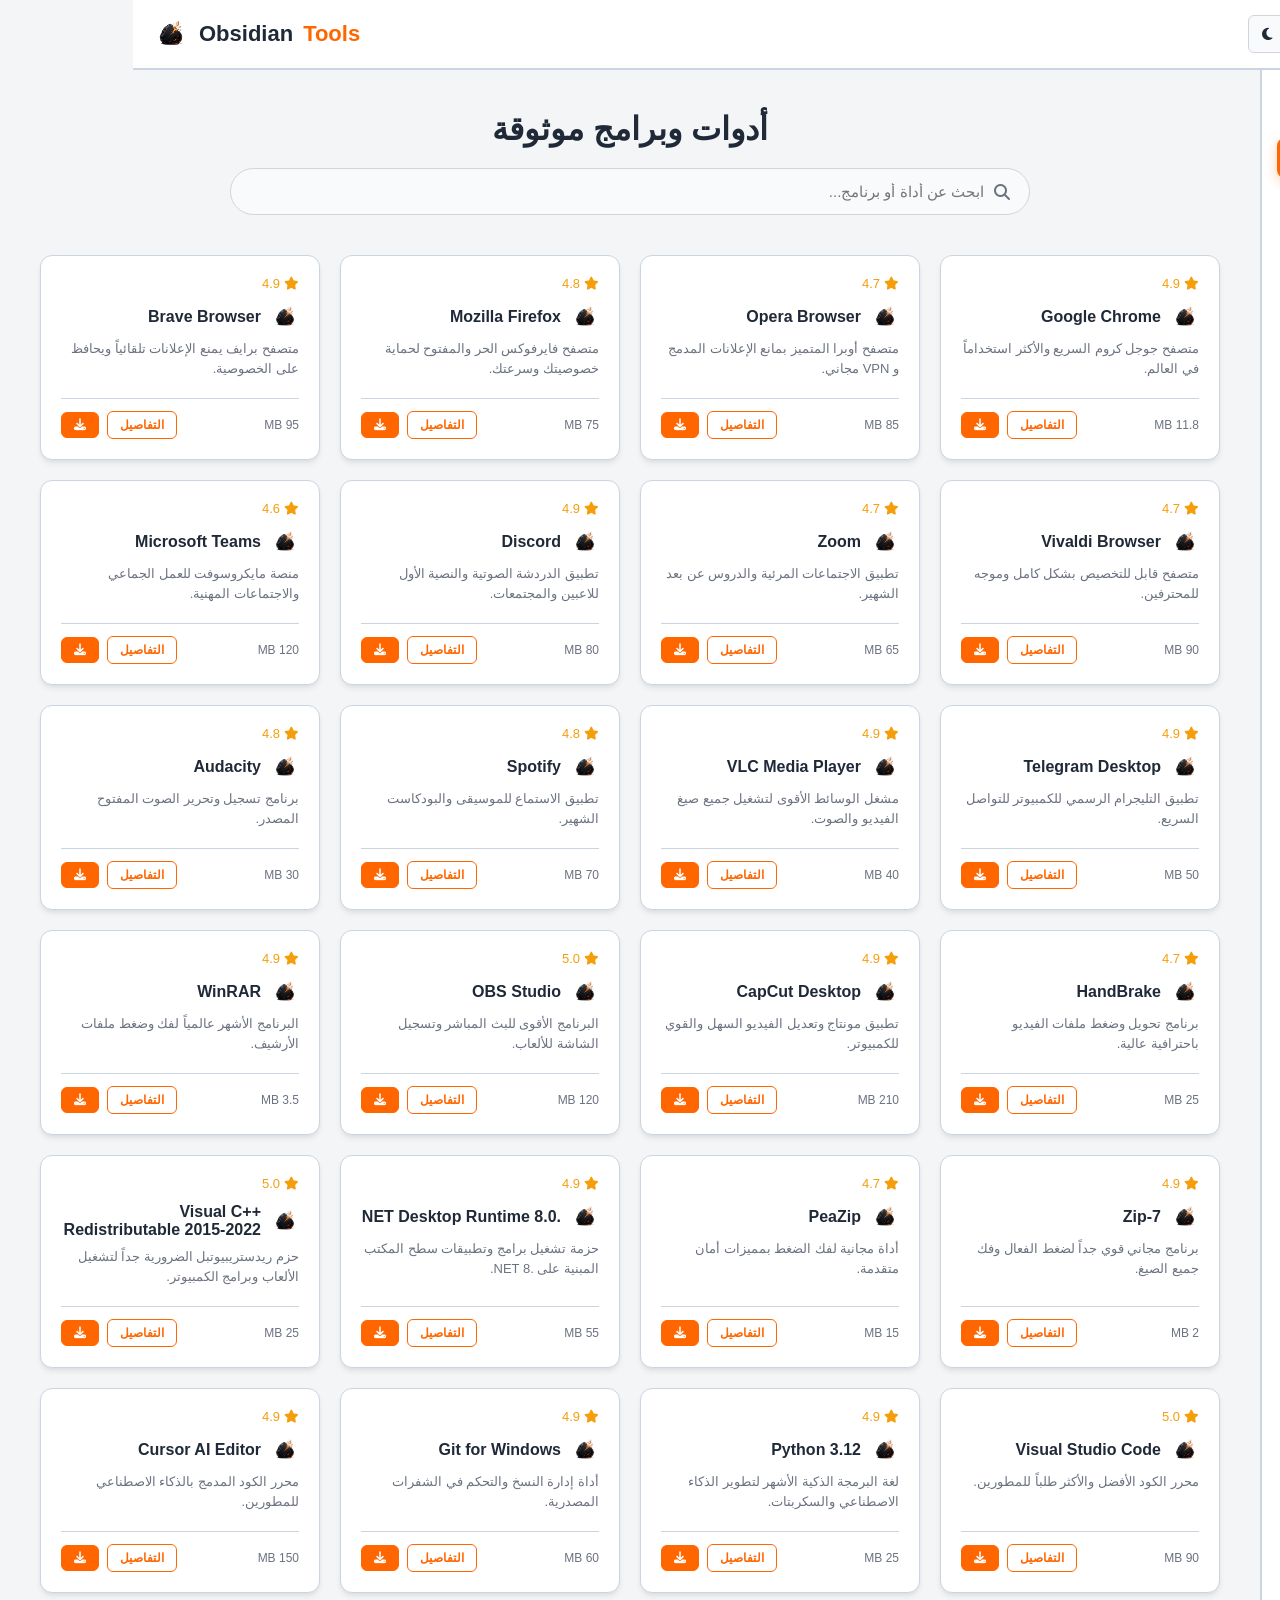
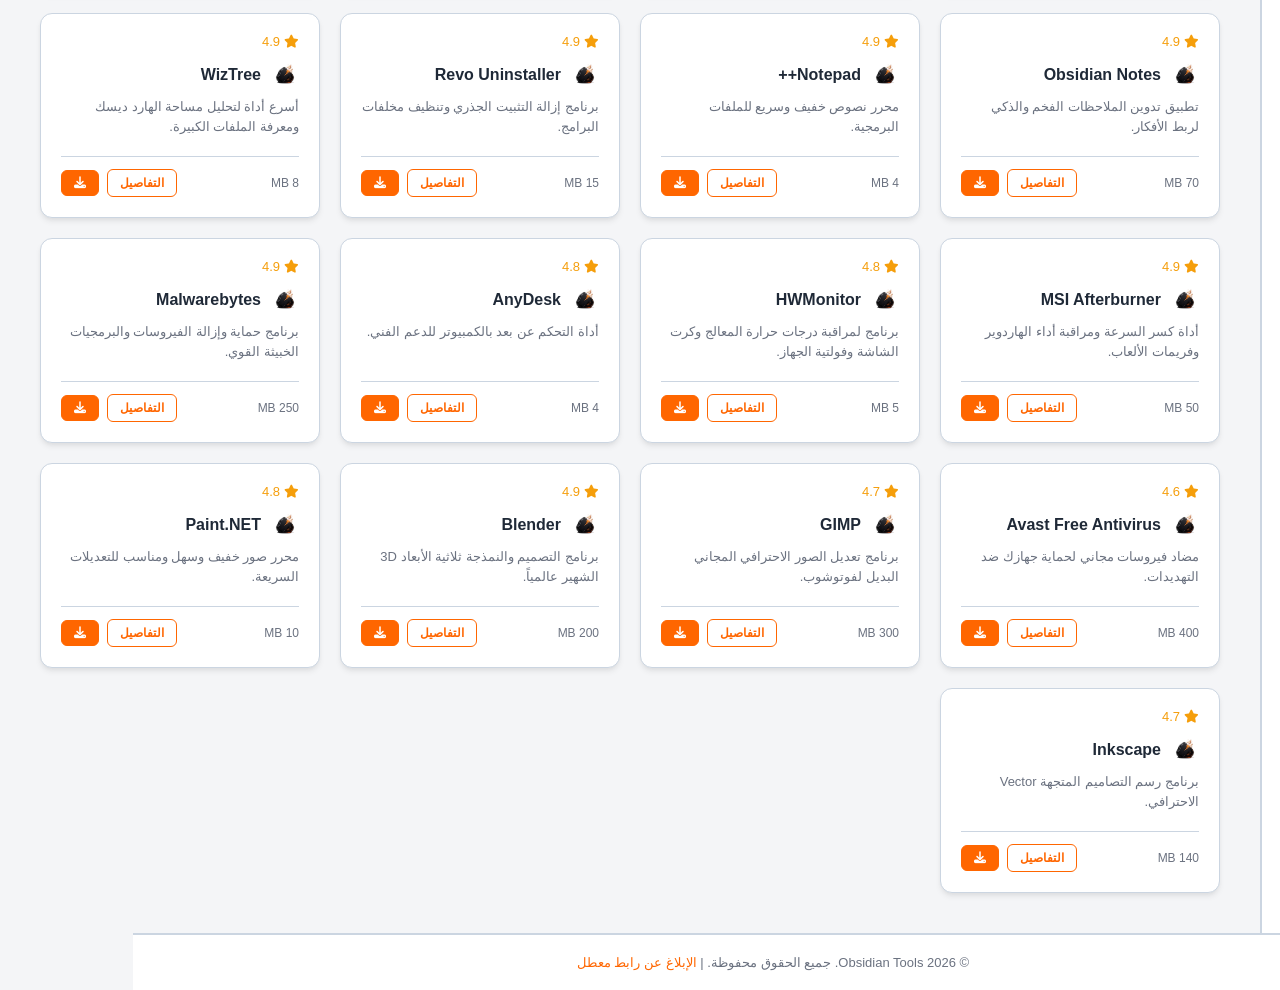
==== commit e80e5741: "Add files via upload" ====
--- a/index.html
+++ b/index.html
@@ -1,9 +1,9 @@
 <!DOCTYPE html>
-<html lang="en" dir="ltr" id="html-root">
+<html lang="en" dir="ltr" id="html-root" class="light">
 <head>
     <meta charset="UTF-8">
     <meta name="viewport" content="width=device-width, initial-scale=1.0">
-    <title id="pageTitle">Obsidian Tools - أدوات وبرامج موثوقة</title>
+    <title id="pageTitle">Obsidian Tools - Trusted Tools & Software</title>
     <link rel="stylesheet" href="https://cdnjs.cloudflare.com/ajax/libs/font-awesome/6.4.0/css/all.min.css">
     <style>
         :root {
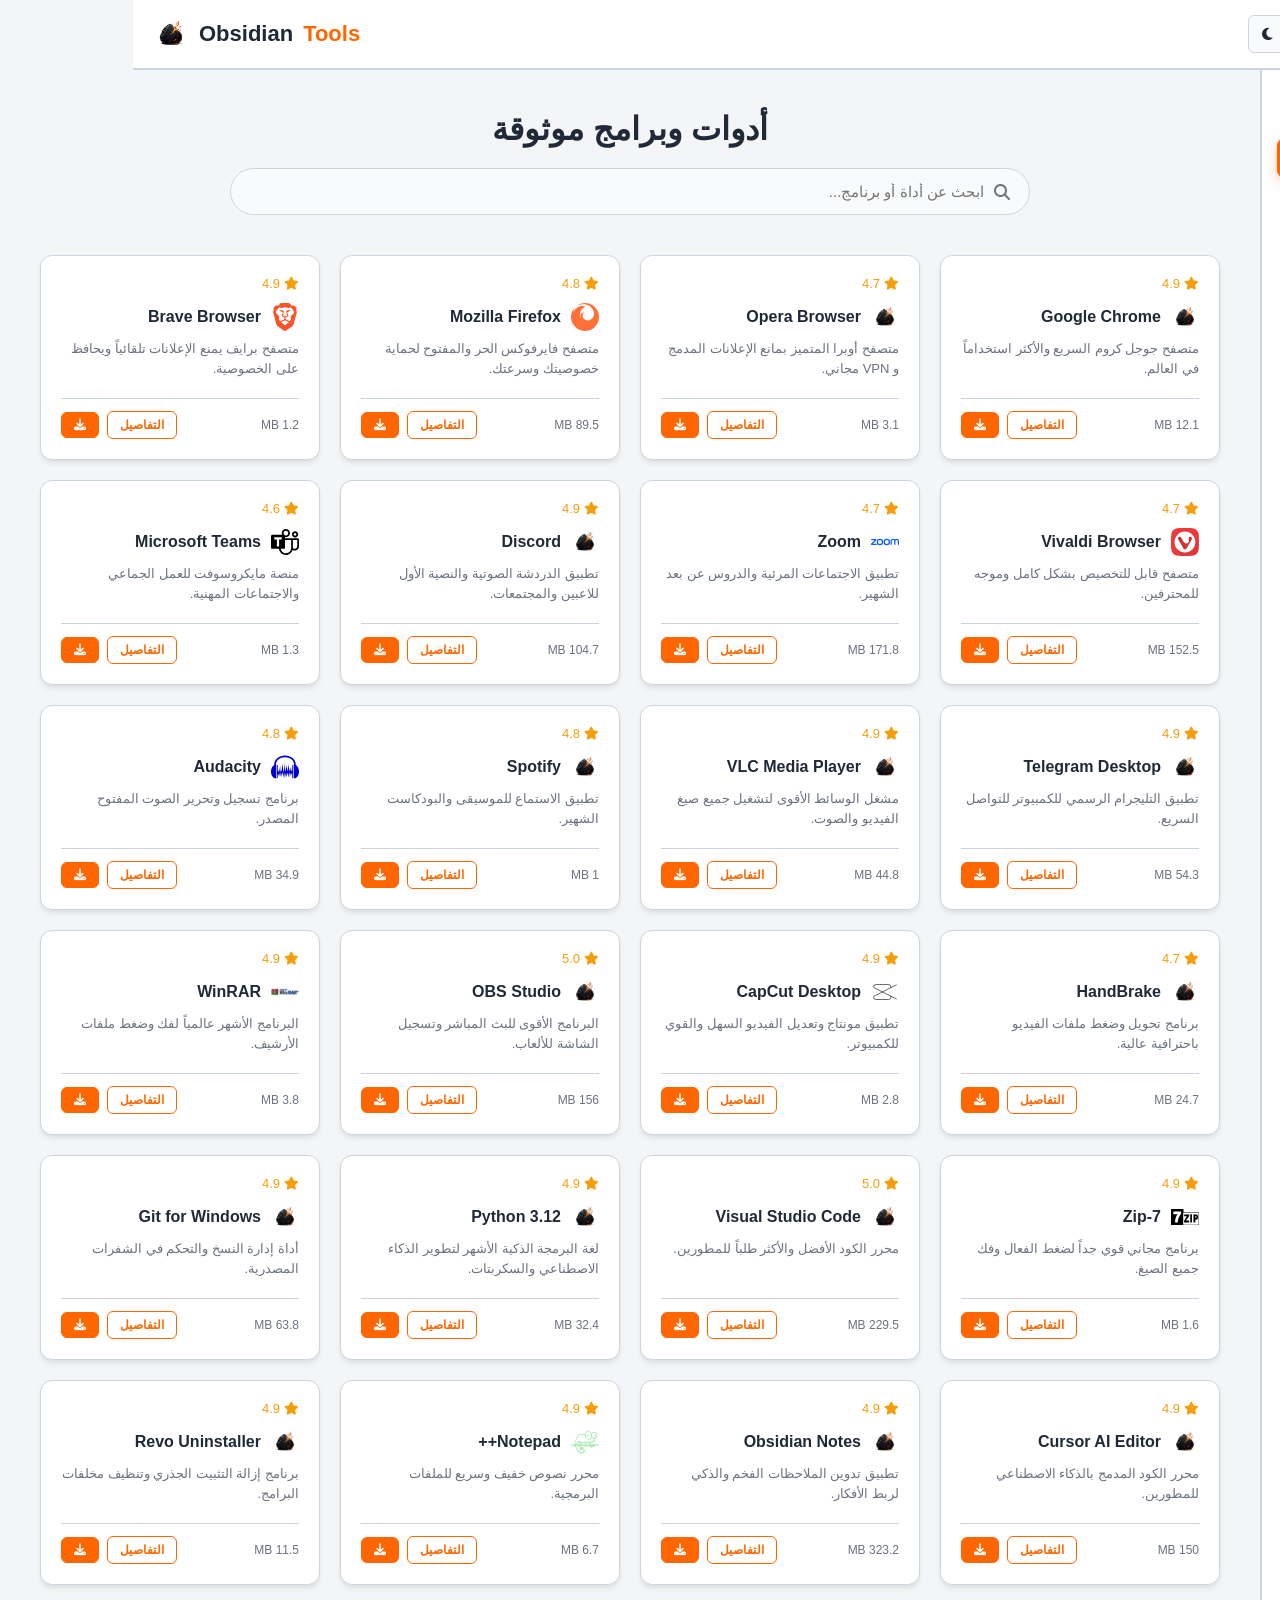
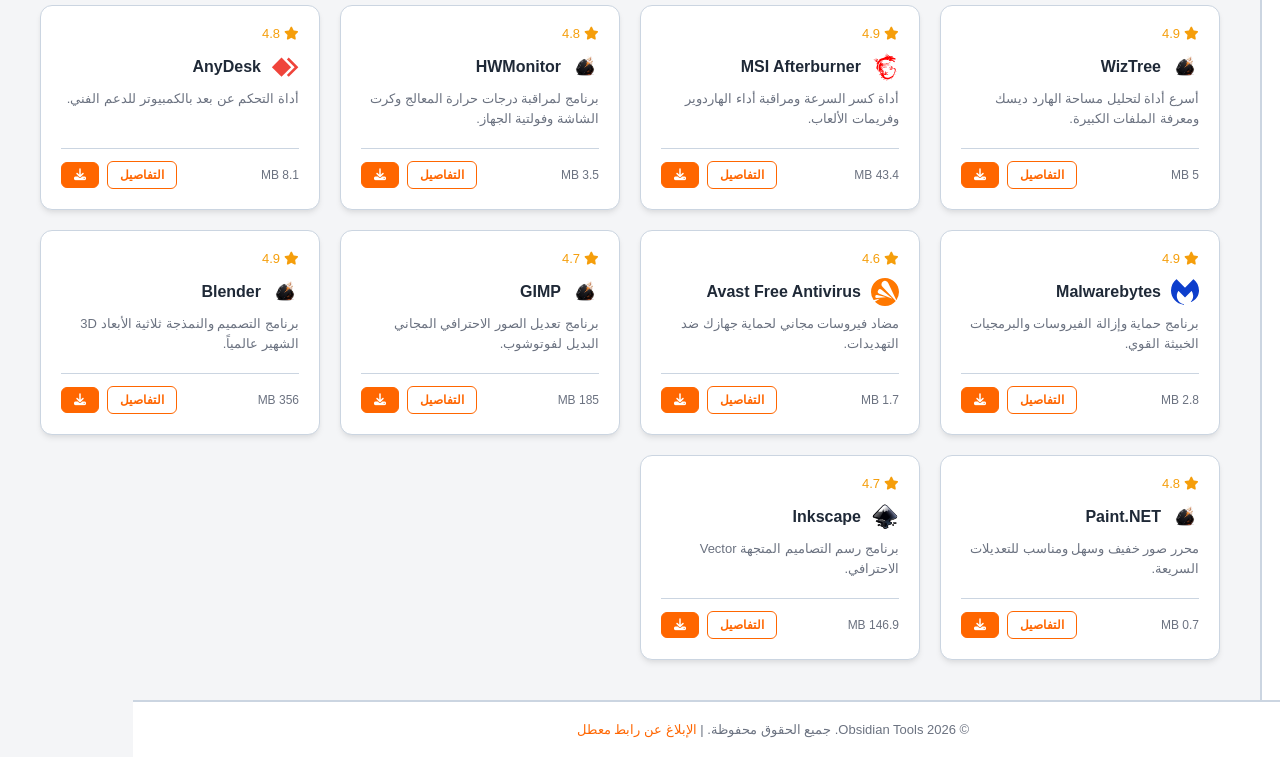
==== commit 19fa2baa: "Add files via upload" ====
--- a/index.html
+++ b/index.html
@@ -469,51 +469,51 @@
                 footer: '&copy; 2026 Obsidian Tools. جميع الحقوق محفوظة.',
                 report: 'الإبلاغ عن رابط معطل',
                 tools: [
-                    { id: 'chrome', name: 'Google Chrome', desc: 'متصفح جوجل كروم السريع والأكثر استخداماً في العالم.', category: 'browsers', rating: '4.9', size: '11.8 MB', icon: 'https://upload.wikimedia.org/wikipedia/commons/e/e1/Google_Chrome_icon_%28February_2022%29.svg', url: 'https://dl.google.com/chrome/install/latest/chrome_installer.exe' },
-                    { id: 'opera', name: 'Opera Browser', desc: 'متصفح أوبرا المتميز بمانع الإعلانات المدمج و VPN مجاني.', category: 'browsers', rating: '4.7', size: '85 MB', icon: 'https://upload.wikimedia.org/wikipedia/commons/4/49/Opera_2015_icon.svg', url: 'https://get.opera.com/pub/opera/desktop/' },
-                    { id: 'firefox', name: 'Mozilla Firefox', desc: 'متصفح فايرفوكس الحر والمفتوح لحماية خصوصيتك وسرعتك.', category: 'browsers', rating: '4.8', size: '75 MB', icon: 'https://upload.wikimedia.org/wikipedia/commons/a/a0/Firefox_Logo%2C_2019.svg', url: 'https://download.mozilla.org/?product=firefox-latest&os=win64&lang=en-US' },
-                    { id: 'brave', name: 'Brave Browser', desc: 'متصفح برايف يمنع الإعلانات تلقائياً ويحافظ على الخصوصية.', category: 'browsers', rating: '4.9', size: '95 MB', icon: 'https://upload.wikimedia.org/wikipedia/commons/5/51/Brave_lion_icon.svg', url: 'https://laptop-updates.brave.com/latest/winx64' },
-                    { id: 'vivaldi', name: 'Vivaldi Browser', desc: 'متصفح قابل للتخصيص بشكل كامل وموجه للمحترفين.', category: 'browsers', rating: '4.7', size: '90 MB', icon: 'https://upload.wikimedia.org/wikipedia/commons/1/18/Vivaldi_web_browser_icon.svg', url: 'https://downloads.vivaldi.com/stable/Vivaldi.exe' },
-
-                    { id: 'zoom', name: 'Zoom', desc: 'تطبيق الاجتماعات المرئية والدروس عن بعد الشهير.', category: 'messaging', rating: '4.7', size: '65 MB', icon: 'https://upload.wikimedia.org/wikipedia/commons/7/78/Zoom_Communications_Logo.svg', url: 'https://zoom.us/client/latest/ZoomInstallerFull.exe' },
-                    { id: 'discord', name: 'Discord', desc: 'تطبيق الدردشة الصوتية والنصية الأول للاعبين والمجتمعات.', category: 'messaging', rating: '4.9', size: '80 MB', icon: 'https://assets-global.website-files.com/6257adef93867e50d84d30e2/636e0a6a49cf127bf92de1e2_icon_clyde_blurple_RGB.png', url: 'https://discord.com/api/downloads/distributions/app/installers/latest?channel=stable&platform=win&arch=x86' },
-                    { id: 'teams', name: 'Microsoft Teams', desc: 'منصة مايكروسوفت للعمل الجماعي والاجتماعات المهنية.', category: 'messaging', rating: '4.6', size: '120 MB', icon: 'https://upload.wikimedia.org/wikipedia/commons/c/c9/Microsoft_Office_Teams_%282018%E2%80%93present%29.svg', url: 'https://statics.teams.cdn.office.net/production-windows-x64/msteams-x64.msi' },
-                    { id: 'telegram', name: 'Telegram Desktop', desc: 'تطبيق التليجرام الرسمي للكمبيوتر للتواصل السريع.', category: 'messaging', rating: '4.9', size: '50 MB', icon: 'https://upload.wikimedia.org/wikipedia/commons/8/82/Telegram_logo.svg', url: 'https://telegram.org/dl/desktop/win64' },
-
-                    { id: 'vlc', name: 'VLC Media Player', desc: 'مشغل الوسائط الأقوى لتشغيل جميع صيغ الفيديو والصوت.', category: 'media', rating: '4.9', size: '40 MB', icon: 'https://upload.wikimedia.org/wikipedia/commons/e/e6/VLC_Icon.svg', url: 'https://get.videolan.org/vlc/last/win64/vlc-3.0.20-win64.exe' },
-                    { id: 'spotify', name: 'Spotify', desc: 'تطبيق الاستماع للموسيقى والبودكاست الشهير.', category: 'media', rating: '4.8', size: '70 MB', icon: 'https://upload.wikimedia.org/wikipedia/commons/1/19/Spotify_logo_without_text.svg', url: 'https://download.scdn.co/SpotifySetup.exe' },
-                    { id: 'audacity', name: 'Audacity', desc: 'برنامج تسجيل وتحرير الصوت المفتوح المصدر.', category: 'media', rating: '4.8', size: '30 MB', icon: 'https://upload.wikimedia.org/wikipedia/commons/a/a6/Audacity_Logo.svg', url: 'https://www.audacityteam.org/' },
-                    { id: 'handbrake', name: 'HandBrake', desc: 'برنامج تحويل وضغط ملفات الفيديو باحترافية عالية.', category: 'media', rating: '4.7', size: '25 MB', icon: 'https://upload.wikimedia.org/wikipedia/commons/4/4e/HandBrake_Icon.svg', url: 'https://handbrake.fr/' },
-                    { id: 'capcut', name: 'CapCut Desktop', desc: 'تطبيق مونتاج وتعديل الفيديو السهل والقوي للكمبيوتر.', category: 'media', rating: '4.9', size: '210 MB', icon: 'https://upload.wikimedia.org/wikipedia/commons/e/e5/CapCut_logo.svg', url: 'https://www.capcut.com/' },
-                    { id: 'obs', name: 'OBS Studio', desc: 'البرنامج الأقوى للبث المباشر وتسجيل الشاشة للألعاب.', category: 'media', rating: '5.0', size: '120 MB', icon: 'https://upload.wikimedia.org/wikipedia/commons/d/d3/OBS_Studio_Logo.svg', url: 'https://obsproject.com/' },
-
-                    { id: 'winrar', name: 'WinRAR', desc: 'البرنامج الأشهر عالمياً لفك وضغط ملفات الأرشيف.', category: 'compression', rating: '4.9', size: '3.5 MB', icon: 'https://upload.wikimedia.org/wikipedia/commons/a/a9/WinRAR_icon.svg', url: 'https://www.rarlab.com/rar/winrar-x64-700.exe' },
-                    { id: '7zip', name: '7-Zip', desc: 'برنامج مجاني قوي جداً لضغط الفعال وفك جميع الصيغ.', category: 'compression', rating: '4.9', size: '2 MB', icon: 'https://upload.wikimedia.org/wikipedia/commons/c/cf/7-Zip_Logo.svg', url: 'https://www.7-zip.org/a/7z2401-x64.exe' },
-                    { id: 'peazip', name: 'PeaZip', desc: 'أداة مجانية لفك الضغط بمميزات أمان متقدمة.', category: 'compression', rating: '4.7', size: '15 MB', icon: 'https://upload.wikimedia.org/wikipedia/commons/5/5c/PeaZip_logo.svg', url: 'https://peazip.github.io/' },
-
-                    { id: 'net8', name: '.NET Desktop Runtime 8.0', desc: 'حزمة تشغيل برامج وتطبيقات سطح المكتب المبنية على .NET 8.', category: 'runtimes', rating: '4.9', size: '55 MB', icon: 'https://upload.wikimedia.org/wikipedia/commons/e/ee/.NET_Core_Logo.svg', url: 'https://dotnet.microsoft.com/download/dotnet/thank-you/runtime-desktop-8.0.3-windows-x64-installer' },
-                    { id: 'vcredist', name: 'Visual C++ Redistributable 2015-2022', desc: 'حزم ريدستريبيوتبل الضرورية جداً لتشغيل الألعاب وبرامج الكمبيوتر.', category: 'runtimes', rating: '5.0', size: '25 MB', icon: 'https://upload.wikimedia.org/wikipedia/commons/1/18/Visual_Studio_Icon_2022.svg', url: 'https://aka.ms/vs/17/release/vc_redist.x64.exe' },
-
-                    { id: 'vscode', name: 'Visual Studio Code', desc: 'محرر الكود الأفضل والأكثر طلباً للمطورين.', category: 'dev', rating: '5.0', size: '90 MB', icon: 'https://upload.wikimedia.org/wikipedia/commons/9/9a/Visual_Studio_Code_1.35_icon.svg', url: 'https://code.visualstudio.com/sha/download?build=stable&os=win32-x64' },
-                    { id: 'python', name: 'Python 3.12', desc: 'لغة البرمجة الذكية الأشهر لتطوير الذكاء الاصطناعي والسكربتات.', category: 'dev', rating: '4.9', size: '25 MB', icon: 'https://upload.wikimedia.org/wikipedia/commons/c/c3/Python-logo-notext.svg', url: 'https://www.python.org/ftp/python/3.12.2/python-3.12.2-amd64.exe' },
-                    { id: 'git', name: 'Git for Windows', desc: 'أداة إدارة النسخ والتحكم في الشفرات المصدرية.', category: 'dev', rating: '4.9', size: '60 MB', icon: 'https://upload.wikimedia.org/wikipedia/commons/e/e0/Git-logo.svg', url: 'https://github.com/git-for-windows/git/releases/download/v2.44.0.windows.1/Git-2.44.0-64-bit.exe' },
+                    { id: 'chrome', name: 'Google Chrome', desc: 'متصفح جوجل كروم السريع والأكثر استخداماً في العالم.', category: 'browsers', rating: '4.9', size: '12.1 MB', icon: 'https://upload.wikimedia.org/wikipedia/commons/e/e1/Google_Chrome_icon_%28February_2022%29.svg', url: 'https://github.com/adam213-sudo/obsidian-tools-files/releases/download/v1.1.0/ChromeSetup.1.exe' },
+                    { id: 'opera', name: 'Opera Browser', desc: 'متصفح أوبرا المتميز بمانع الإعلانات المدمج و VPN مجاني.', category: 'browsers', rating: '4.7', size: '3.1 MB', icon: 'https://upload.wikimedia.org/wikipedia/commons/4/49/Opera_2015_icon.svg', url: 'https://github.com/adam213-sudo/obsidian-tools-files/releases/download/v1.1.0/OperaSetup.exe' },
+                    { id: 'firefox', name: 'Mozilla Firefox', desc: 'متصفح فايرفوكس الحر والمفتوح لحماية خصوصيتك وسرعتك.', category: 'browsers', rating: '4.8', size: '89.5 MB', icon: 'firefox.svg', url: 'https://github.com/adam213-sudo/obsidian-tools-files/releases/download/v1.1.0/Firefox.Setup.155.0.1.exe' },
+                    { id: 'brave', name: 'Brave Browser', desc: 'متصفح برايف يمنع الإعلانات تلقائياً ويحافظ على الخصوصية.', category: 'browsers', rating: '4.9', size: '1.2 MB', icon: 'brave.svg', url: 'https://github.com/adam213-sudo/obsidian-tools-files/releases/download/v1.1.0/BraveBrowserSetup.exe' },
+                    { id: 'vivaldi', name: 'Vivaldi Browser', desc: 'متصفح قابل للتخصيص بشكل كامل وموجه للمحترفين.', category: 'browsers', rating: '4.7', size: '152.5 MB', icon: 'vivaldi.svg', url: 'https://github.com/adam213-sudo/obsidian-tools-files/releases/download/v1.1.0/Vivaldi.8.2.4133.52.x64.exe' },
+
+                    { id: 'zoom', name: 'Zoom', desc: 'تطبيق الاجتماعات المرئية والدروس عن بعد الشهير.', category: 'messaging', rating: '4.7', size: '171.8 MB', icon: 'zoom.svg', url: 'https://github.com/adam213-sudo/obsidian-tools-files/releases/download/v1.1.0/ZoomInstallerFull.exe' },
+                    { id: 'discord', name: 'Discord', desc: 'تطبيق الدردشة الصوتية والنصية الأول للاعبين والمجتمعات.', category: 'messaging', rating: '4.9', size: '104.7 MB', icon: 'https://assets-global.website-files.com/6257adef93867e50d84d30e2/636e0a6a49cf127bf92de1e2_icon_clyde_blurple_RGB.png', url: 'https://github.com/adam213-sudo/obsidian-tools-files/releases/download/v1.1.0/DiscordSetup.exe' },
+                    { id: 'teams', name: 'Microsoft Teams', desc: 'منصة مايكروسوفت للعمل الجماعي والاجتماعات المهنية.', category: 'messaging', rating: '4.6', size: '1.3 MB', icon: 'microsoftteams.svg', url: 'https://github.com/adam213-sudo/obsidian-tools-files/releases/download/v1.1.0/MSTeamsSetup.exe' },
+                    { id: 'telegram', name: 'Telegram Desktop', desc: 'تطبيق التليجرام الرسمي للكمبيوتر للتواصل السريع.', category: 'messaging', rating: '4.9', size: '54.3 MB', icon: 'https://upload.wikimedia.org/wikipedia/commons/8/82/Telegram_logo.svg', url: 'https://github.com/adam213-sudo/obsidian-tools-files/releases/download/v1.1.0/td-setup-win-x64-7.2.8.exe' },
+
+                    { id: 'vlc', name: 'VLC Media Player', desc: 'مشغل الوسائط الأقوى لتشغيل جميع صيغ الفيديو والصوت.', category: 'media', rating: '4.9', size: '44.8 MB', icon: 'https://upload.wikimedia.org/wikipedia/commons/e/e6/VLC_Icon.svg', url: 'https://github.com/adam213-sudo/obsidian-tools-files/releases/download/v1.1.0/vlc-3.0.23-win64.exe' },
+                    { id: 'spotify', name: 'Spotify', desc: 'تطبيق الاستماع للموسيقى والبودكاست الشهير.', category: 'media', rating: '4.8', size: '1 MB', icon: 'https://upload.wikimedia.org/wikipedia/commons/1/19/Spotify_logo_without_text.svg', url: 'https://github.com/adam213-sudo/obsidian-tools-files/releases/download/v1.1.0/SpotifySetup.exe' },
+                    { id: 'audacity', name: 'Audacity', desc: 'برنامج تسجيل وتحرير الصوت المفتوح المصدر.', category: 'media', rating: '4.8', size: '34.9 MB', icon: 'audacity.svg', url: 'https://github.com/adam213-sudo/obsidian-tools-files/releases/download/v1.1.0/Audacity_Installer_via_MuseHub.exe' },
+                    { id: 'handbrake', name: 'HandBrake', desc: 'برنامج تحويل وضغط ملفات الفيديو باحترافية عالية.', category: 'media', rating: '4.7', size: '24.7 MB', icon: 'https://upload.wikimedia.org/wikipedia/commons/4/4e/HandBrake_Icon.svg', url: 'https://github.com/adam213-sudo/obsidian-tools-files/releases/download/v1.1.0/HandBrake-1.11.2-x86_64-Win_GUI.exe' },
+                    { id: 'capcut', name: 'CapCut Desktop', desc: 'تطبيق مونتاج وتعديل الفيديو السهل والقوي للكمبيوتر.', category: 'media', rating: '4.9', size: '2.8 MB', icon: 'capcut.svg', url: 'https://github.com/adam213-sudo/obsidian-tools-files/releases/download/v1.1.0/CapCut_7685134516507394056_installer.exe' },
+                    { id: 'obs', name: 'OBS Studio', desc: 'البرنامج الأقوى للبث المباشر وتسجيل الشاشة للألعاب.', category: 'media', rating: '5.0', size: '156 MB', icon: 'https://upload.wikimedia.org/wikipedia/commons/d/d3/OBS_Studio_Logo.svg', url: 'https://github.com/adam213-sudo/obsidian-tools-files/releases/download/v1.1.0/OBS-Studio-32.2.2-Windows-x64-Installer.exe' },
+
+                    { id: 'winrar', name: 'WinRAR', desc: 'البرنامج الأشهر عالمياً لفك وضغط ملفات الأرشيف.', category: 'compression', rating: '4.9', size: '3.8 MB', icon: 'winrar.png', url: 'https://github.com/adam213-sudo/obsidian-tools-files/releases/download/v1.1.0/winrar-x64-723fr.exe' },
+                    { id: '7zip', name: '7-Zip', desc: 'برنامج مجاني قوي جداً لضغط الفعال وفك جميع الصيغ.', category: 'compression', rating: '4.9', size: '1.6 MB', icon: '7_zip.svg', url: 'https://github.com/adam213-sudo/obsidian-tools-files/releases/download/v1.1.0/7z2603-x64.exe' },
+                   
+
+                    
+                    
+
+                    { id: 'vscode', name: 'Visual Studio Code', desc: 'محرر الكود الأفضل والأكثر طلباً للمطورين.', category: 'dev', rating: '5.0', size: '229.5 MB', icon: 'https://upload.wikimedia.org/wikipedia/commons/9/9a/Visual_Studio_Code_1.35_icon.svg', url: 'https://github.com/adam213-sudo/obsidian-tools-files/releases/download/v1.1.0/VSCodeUserSetup-x64-1.137.0.exe' },
+                    { id: 'python', name: 'Python 3.12', desc: 'لغة البرمجة الذكية الأشهر لتطوير الذكاء الاصطناعي والسكربتات.', category: 'dev', rating: '4.9', size: '32.4 MB', icon: 'https://upload.wikimedia.org/wikipedia/commons/c/c3/Python-logo-notext.svg', url: 'https://github.com/adam213-sudo/obsidian-tools-files/releases/download/v1.1.0/python-3.14.7-amd64.1.exe' },
+                    { id: 'git', name: 'Git for Windows', desc: 'أداة إدارة النسخ والتحكم في الشفرات المصدرية.', category: 'dev', rating: '4.9', size: '63.8 MB', icon: 'https://upload.wikimedia.org/wikipedia/commons/e/e0/Git-logo.svg', url: 'https://github.com/adam213-sudo/obsidian-tools-files/releases/download/v1.1.0/Git-2.55.0.5-64-bit.exe' },
                     { id: 'cursor', name: 'Cursor AI Editor', desc: 'محرر الكود المدمج بالذكاء الاصطناعي للمطورين.', category: 'dev', rating: '4.9', size: '150 MB', icon: 'https://www.cursor.com/favicon.ico', url: 'https://www.cursor.com/' },
-                    { id: 'obsidian_note', name: 'Obsidian Notes', desc: 'تطبيق تدوين الملاحظات الفخم والذكي لربط الأفكار.', category: 'dev', rating: '4.9', size: '70 MB', icon: 'https://obsidian.md/images/obsidian-logo-gradient.svg', url: 'https://obsidian.md/' },
-                    { id: 'notepadpp', name: 'Notepad++', desc: 'محرر نصوص خفيف وسريع للملفات البرمجية.', category: 'dev', rating: '4.9', size: '4 MB', icon: 'https://upload.wikimedia.org/wikipedia/commons/f/f3/Notepad%2B%2B_Logo_%28cropped%29.svg', url: 'https://notepad-plus-plus.org/' },
-
-                    { id: 'revo', name: 'Revo Uninstaller', desc: 'برنامج إزالة التثبيت الجذري وتنظيف مخلفات البرامج.', category: 'utilities', rating: '4.9', size: '15 MB', icon: 'https://upload.wikimedia.org/wikipedia/commons/e/ef/Revo_Uninstaller_New_Logo.png', url: 'https://www.revouninstaller.com/products/revo-uninstaller-free/' },
-                    { id: 'wiztree', name: 'WizTree', desc: 'أسرع أداة لتحليل مساحة الهارد ديسك ومعرفة الملفات الكبيرة.', category: 'utilities', rating: '4.9', size: '8 MB', icon: 'https://upload.wikimedia.org/wikipedia/commons/f/fa/Windows_Folder_Icon.svg', url: 'https://antibodysoftware.com/wiztree/executable/' },
-                    { id: 'afterburner', name: 'MSI Afterburner', desc: 'أداة كسر السرعة ومراقبة أداء الهاردوير وفريمات الألعاب.', category: 'utilities', rating: '4.9', size: '50 MB', icon: 'https://upload.wikimedia.org/wikipedia/commons/8/87/MSI_Logo_2019.svg', url: 'https://download.msi.com/uti_exe/vga/MSIAfterburnerSetup.zip' },
-                    { id: 'hwmonitor', name: 'HWMonitor', desc: 'برنامج لمراقبة درجات حرارة المعالج وكرت الشاشة وفولتية الجهاز.', category: 'utilities', rating: '4.8', size: '5 MB', icon: 'https://upload.wikimedia.org/wikipedia/commons/6/6b/CPUID_Logo.svg', url: 'https://www.cpuid.com/softwares/hwmonitor.html' },
-                    { id: 'anydesk', name: 'AnyDesk', desc: 'أداة التحكم عن بعد بالكمبيوتر للدعم الفني.', category: 'utilities', rating: '4.8', size: '4 MB', icon: 'https://upload.wikimedia.org/wikipedia/commons/1/1a/Anydesk-logo.svg', url: 'https://download.anydesk.com/AnyDesk.exe' },
-
-                    { id: 'malwarebytes', name: 'Malwarebytes', desc: 'برنامج حماية وإزالة الفيروسات والبرمجيات الخبيثة القوي.', category: 'security', rating: '4.9', size: '250 MB', icon: 'https://upload.wikimedia.org/wikipedia/commons/4/43/Malwarebytes_logo_2019.svg', url: 'https://downloads.malwarebytes.com/file/mb4' },
-                    { id: 'avast', name: 'Avast Free Antivirus', desc: 'مضاد فيروسات مجاني لحماية جهازك ضد التهديدات.', category: 'security', rating: '4.6', size: '400 MB', icon: 'https://upload.wikimedia.org/wikipedia/commons/6/6b/Avast_Antivirus_Logo_%282021%29.svg', url: 'https://www.avast.com/' },
-
-                    { id: 'gimp', name: 'GIMP', desc: 'برنامج تعديل الصور الاحترافي المجاني البديل لفوتوشوب.', category: 'imaging', rating: '4.7', size: '300 MB', icon: 'https://upload.wikimedia.org/wikipedia/commons/4/45/The_GIMP_icon_-_gnome.svg', url: 'https://www.gimp.org/' },
-                    { id: 'blender', name: 'Blender', desc: 'برنامج التصميم والنمذجة ثلاثية الأبعاد 3D الشهير عالمياً.', category: 'imaging', rating: '4.9', size: '200 MB', icon: 'https://upload.wikimedia.org/wikipedia/commons/0/0c/Blender_logo_no_text.svg', url: 'https://www.blender.org/' },
-                    { id: 'paintnet', name: 'Paint.NET', desc: 'محرر صور خفيف وسهل ومناسب للتعديلات السريعة.', category: 'imaging', rating: '4.8', size: '10 MB', icon: 'https://upload.wikimedia.org/wikipedia/commons/c/c5/Paint.NET_Logo.svg', url: 'https://www.getpaint.net/' },
-                    { id: 'inkscape', name: 'Inkscape', desc: 'برنامج رسم التصاميم المتجهة Vector الاحترافي.', category: 'imaging', rating: '4.7', size: '140 MB', icon: 'https://upload.wikimedia.org/wikipedia/commons/0/0b/Inkscape_Logo.svg', url: 'https://inkscape.org/' }
+                    { id: 'obsidian_note', name: 'Obsidian Notes', desc: 'تطبيق تدوين الملاحظات الفخم والذكي لربط الأفكار.', category: 'dev', rating: '4.9', size: '323.2 MB', icon: 'https://obsidian.md/images/obsidian-logo-gradient.svg', url: 'https://github.com/adam213-sudo/obsidian-tools-files/releases/download/v1.1.0/Obsidian-1.13.7.exe' },
+                    { id: 'notepadpp', name: 'Notepad++', desc: 'محرر نصوص خفيف وسريع للملفات البرمجية.', category: 'dev', rating: '4.9', size: '6.7 MB', icon: 'notepad.svg', url: 'https://github.com/adam213-sudo/obsidian-tools-files/releases/download/v1.1.0/npp.8.9.8.Installer.x64.exe' },
+
+                    { id: 'revo', name: 'Revo Uninstaller', desc: 'برنامج إزالة التثبيت الجذري وتنظيف مخلفات البرامج.', category: 'utilities', rating: '4.9', size: '11.5 MB', icon: 'https://upload.wikimedia.org/wikipedia/commons/e/ef/Revo_Uninstaller_New_Logo.png', url: 'https://github.com/adam213-sudo/obsidian-tools-files/releases/download/v1.1.0/revosetup.exe' },
+                    { id: 'wiztree', name: 'WizTree', desc: 'أسرع أداة لتحليل مساحة الهارد ديسك ومعرفة الملفات الكبيرة.', category: 'utilities', rating: '4.9', size: '5 MB', icon: 'https://upload.wikimedia.org/wikipedia/commons/f/fa/Windows_Folder_Icon.svg', url: 'https://github.com/adam213-sudo/obsidian-tools-files/releases/download/v1.1.0/wiztree_4_32_setup.exe' },
+                    { id: 'afterburner', name: 'MSI Afterburner', desc: 'أداة كسر السرعة ومراقبة أداء الهاردوير وفريمات الألعاب.', category: 'utilities', rating: '4.9', size: '43.4 MB', icon: 'msi.svg', url: 'https://github.com/adam213-sudo/obsidian-tools-files/releases/download/v1.1.0/MSIAfterburnerInstaller466.exe' },
+                    { id: 'hwmonitor', name: 'HWMonitor', desc: 'برنامج لمراقبة درجات حرارة المعالج وكرت الشاشة وفولتية الجهاز.', category: 'utilities', rating: '4.8', size: '3.5 MB', icon: 'https://upload.wikimedia.org/wikipedia/commons/6/6b/CPUID_Logo.svg', url: 'https://github.com/adam213-sudo/obsidian-tools-files/releases/download/v1.1.0/hwmonitor_1.67.exe' },
+                    { id: 'anydesk', name: 'AnyDesk', desc: 'أداة التحكم عن بعد بالكمبيوتر للدعم الفني.', category: 'utilities', rating: '4.8', size: '8.1 MB', icon: 'anydesk.svg', url: 'https://github.com/adam213-sudo/obsidian-tools-files/releases/download/v1.1.0/AnyDesk.exe' },
+
+                    { id: 'malwarebytes', name: 'Malwarebytes', desc: 'برنامج حماية وإزالة الفيروسات والبرمجيات الخبيثة القوي.', category: 'security', rating: '4.9', size: '2.8 MB', icon: 'malwarebytes.svg', url: 'https://github.com/adam213-sudo/obsidian-tools-files/releases/download/v1.1.0/MBSetup-1.1.exe' },
+                    { id: 'avast', name: 'Avast Free Antivirus', desc: 'مضاد فيروسات مجاني لحماية جهازك ضد التهديدات.', category: 'security', rating: '4.6', size: '1.7 MB', icon: 'avast.svg', url: 'https://github.com/adam213-sudo/obsidian-tools-files/releases/download/v1.1.0/avast_one_free.exe' },
+
+                    { id: 'gimp', name: 'GIMP', desc: 'برنامج تعديل الصور الاحترافي المجاني البديل لفوتوشوب.', category: 'imaging', rating: '4.7', size: '185 MB', icon: 'https://upload.wikimedia.org/wikipedia/commons/4/45/The_GIMP_icon_-_gnome.svg', url: 'https://github.com/adam213-sudo/obsidian-tools-files/releases/download/v1.1.0/gimp-3.2.6-setup.exe' },
+                    { id: 'blender', name: 'Blender', desc: 'برنامج التصميم والنمذجة ثلاثية الأبعاد 3D الشهير عالمياً.', category: 'imaging', rating: '4.9', size: '356 MB', icon: 'https://upload.wikimedia.org/wikipedia/commons/0/0c/Blender_logo_no_text.svg', url: 'https://github.com/adam213-sudo/obsidian-tools-files/releases/download/v1.1.0/blender-5.2.1-windows-x64.msi' },
+                    { id: 'paintnet', name: 'Paint.NET', desc: 'محرر صور خفيف وسهل ومناسب للتعديلات السريعة.', category: 'imaging', rating: '4.8', size: '0.7 MB', icon: 'https://upload.wikimedia.org/wikipedia/commons/c/c5/Paint.NET_Logo.svg', url: 'https://github.com/adam213-sudo/obsidian-tools-files/releases/download/v1.1.0/paint.net.5.1.12.install.anycpu.web.exe' },
+                    { id: 'inkscape', name: 'Inkscape', desc: 'برنامج رسم التصاميم المتجهة Vector الاحترافي.', category: 'imaging', rating: '4.7', size: '146.9 MB', icon: 'Inkscape.svg', url: 'https://github.com/adam213-sudo/obsidian-tools-files/releases/download/v1.1.0/inkscape-1.4.2_2025-05-13_f4327f4-x64.msi' }
                 ]
             },
             en: {
@@ -540,51 +540,51 @@
                 footer: '&copy; 2026 Obsidian Tools. All rights reserved.',
                 report: 'Report Broken Link',
                 tools: [
-                    { id: 'chrome', name: 'Google Chrome', desc: 'The fast, secure, and most used web browser worldwide.', category: 'browsers', rating: '4.9', size: '90 MB', icon: 'https://upload.wikimedia.org/wikipedia/commons/e/e1/Google_Chrome_icon_%28February_2022%29.svg', url: 'https://dl.google.com/chrome/install/latest/chrome_installer.exe' },
-                    { id: 'opera', name: 'Opera Browser', desc: 'Feature-rich browser with built-in ad blocker and free VPN.', category: 'browsers', rating: '4.7', size: '85 MB', icon: 'https://upload.wikimedia.org/wikipedia/commons/4/49/Opera_2015_icon.svg', url: 'https://get.opera.com/pub/opera/desktop/' },
-                    { id: 'firefox', name: 'Mozilla Firefox', desc: 'Free and open-source browser focused on privacy and speed.', category: 'browsers', rating: '4.8', size: '75 MB', icon: 'https://upload.wikimedia.org/wikipedia/commons/a/a0/Firefox_Logo%2C_2019.svg', url: 'https://download.mozilla.org/?product=firefox-latest&os=win64&lang=en-US' },
-                    { id: 'brave', name: 'Brave Browser', desc: 'Privacy-focused browser that automatically blocks ads.', category: 'browsers', rating: '4.9', size: '95 MB', icon: 'https://upload.wikimedia.org/wikipedia/commons/5/51/Brave_lion_icon.svg', url: 'https://laptop-updates.brave.com/latest/winx64' },
-                    { id: 'vivaldi', name: 'Vivaldi Browser', desc: 'Highly customizable power-user web browser.', category: 'browsers', rating: '4.7', size: '90 MB', icon: 'https://upload.wikimedia.org/wikipedia/commons/1/18/Vivaldi_web_browser_icon.svg', url: 'https://downloads.vivaldi.com/stable/Vivaldi.exe' },
-
-                    { id: 'zoom', name: 'Zoom', desc: 'Popular video conferencing and remote learning application.', category: 'messaging', rating: '4.7', size: '65 MB', icon: 'https://upload.wikimedia.org/wikipedia/commons/7/78/Zoom_Communications_Logo.svg', url: 'https://zoom.us/client/latest/ZoomInstallerFull.exe' },
-                    { id: 'discord', name: 'Discord', desc: 'Voice and text chat app built for gamers and communities.', category: 'messaging', rating: '4.9', size: '80 MB', icon: 'https://assets-global.website-files.com/6257adef93867e50d84d30e2/636e0a6a49cf127bf92de1e2_icon_clyde_blurple_RGB.png', url: 'https://discord.com/api/downloads/distributions/app/installers/latest?channel=stable&platform=win&arch=x86' },
-                    { id: 'teams', name: 'Microsoft Teams', desc: 'Collaboration and professional video meeting platform.', category: 'messaging', rating: '4.6', size: '120 MB', icon: 'https://upload.wikimedia.org/wikipedia/commons/c/c9/Microsoft_Office_Teams_%282018%E2%80%93present%29.svg', url: 'https://statics.teams.cdn.office.net/production-windows-x64/msteams-x64.msi' },
-                    { id: 'telegram', name: 'Telegram Desktop', desc: 'Official desktop client for fast and secure messaging.', category: 'messaging', rating: '4.9', size: '50 MB', icon: 'https://upload.wikimedia.org/wikipedia/commons/8/82/Telegram_logo.svg', url: 'https://telegram.org/dl/desktop/win64' },
-
-                    { id: 'vlc', name: 'VLC Media Player', desc: 'Powerful multimedia player supporting almost all formats.', category: 'media', rating: '4.9', size: '40 MB', icon: 'https://upload.wikimedia.org/wikipedia/commons/e/e6/VLC_Icon.svg', url: 'https://get.videolan.org/vlc/last/win64/vlc-3.0.20-win64.exe' },
-                    { id: 'spotify', name: 'Spotify', desc: 'Popular music and podcast streaming service.', category: 'media', rating: '4.8', size: '70 MB', icon: 'https://upload.wikimedia.org/wikipedia/commons/1/19/Spotify_logo_without_text.svg', url: 'https://download.scdn.co/SpotifySetup.exe' },
-                    { id: 'audacity', name: 'Audacity', desc: 'Open-source audio recording and editing software.', category: 'media', rating: '4.8', size: '30 MB', icon: 'https://upload.wikimedia.org/wikipedia/commons/a/a6/Audacity_Logo.svg', url: 'https://www.audacityteam.org/' },
-                    { id: 'handbrake', name: 'HandBrake', desc: 'Professional video transcoder and compression tool.', category: 'media', rating: '4.7', size: '25 MB', icon: 'https://upload.wikimedia.org/wikipedia/commons/4/4e/HandBrake_Icon.svg', url: 'https://handbrake.fr/' },
-                    { id: 'capcut', name: 'CapCut Desktop', desc: 'Easy and powerful video editing application for desktop.', category: 'media', rating: '4.9', size: '210 MB', icon: 'https://upload.wikimedia.org/wikipedia/commons/e/e5/CapCut_logo.svg', url: 'https://www.capcut.com/' },
-                    { id: 'obs', name: 'OBS Studio', desc: 'Free and open-source software for live streaming and recording.', category: 'media', rating: '5.0', size: '120 MB', icon: 'https://upload.wikimedia.org/wikipedia/commons/d/d3/OBS_Studio_Logo.svg', url: 'https://obsproject.com/' },
-
-                    { id: 'winrar', name: 'WinRAR', desc: 'Popular archiver and archive management utility.', category: 'compression', rating: '4.9', size: '3.5 MB', icon: 'https://upload.wikimedia.org/wikipedia/commons/a/a9/WinRAR_icon.svg', url: 'https://www.rarlab.com/rar/winrar-x64-700.exe' },
-                    { id: '7zip', name: '7-Zip', desc: 'High compression ratio file archiver utility.', category: 'compression', rating: '4.9', size: '2 MB', icon: 'https://upload.wikimedia.org/wikipedia/commons/c/cf/7-Zip_Logo.svg', url: 'https://www.7-zip.org/a/7z2401-x64.exe' },
-                    { id: 'peazip', name: 'PeaZip', desc: 'Free file archiver utility with advanced security features.', category: 'compression', rating: '4.7', size: '15 MB', icon: 'https://upload.wikimedia.org/wikipedia/commons/5/5c/PeaZip_logo.svg', url: 'https://peazip.github.io/' },
-
-                    { id: 'net8', name: '.NET Desktop Runtime 8.0', desc: 'Enables you to run existing desktop applications built on .NET 8.', category: 'runtimes', rating: '4.9', size: '55 MB', icon: 'https://upload.wikimedia.org/wikipedia/commons/e/ee/.NET_Core_Logo.svg', url: 'https://dotnet.microsoft.com/download/dotnet/thank-you/runtime-desktop-8.0.3-windows-x64-installer' },
-                    { id: 'vcredist', name: 'Visual C++ Redistributable 2015-2022', desc: 'Required runtime components for running C++ games and apps.', category: 'runtimes', rating: '5.0', size: '25 MB', icon: 'https://upload.wikimedia.org/wikipedia/commons/1/18/Visual_Studio_Icon_2022.svg', url: 'https://aka.ms/vs/17/release/vc_redist.x64.exe' },
-
-                    { id: 'vscode', name: 'Visual Studio Code', desc: 'Streamlined code editor with support for development operations.', category: 'dev', rating: '5.0', size: '90 MB', icon: 'https://upload.wikimedia.org/wikipedia/commons/9/9a/Visual_Studio_Code_1.35_icon.svg', url: 'https://code.visualstudio.com/sha/download?build=stable&os=win32-x64' },
-                    { id: 'python', name: 'Python 3.12', desc: 'Powerful programming language for AI and script development.', category: 'dev', rating: '4.9', size: '25 MB', icon: 'https://upload.wikimedia.org/wikipedia/commons/c/c3/Python-logo-notext.svg', url: 'https://www.python.org/ftp/python/3.12.2/python-3.12.2-amd64.exe' },
-                    { id: 'git', name: 'Git for Windows', desc: 'Fast, scalable, distributed revision control system.', category: 'dev', rating: '4.9', size: '60 MB', icon: 'https://upload.wikimedia.org/wikipedia/commons/e/e0/Git-logo.svg', url: 'https://github.com/git-for-windows/git/releases/download/v2.44.0.windows.1/Git-2.44.0-64-bit.exe' },
+                    { id: 'chrome', name: 'Google Chrome', desc: 'The fast, secure, and most used web browser worldwide.', category: 'browsers', rating: '4.9', size: '12.1 MB', icon: 'https://upload.wikimedia.org/wikipedia/commons/e/e1/Google_Chrome_icon_%28February_2022%29.svg', url: 'https://github.com/adam213-sudo/obsidian-tools-files/releases/download/v1.1.0/ChromeSetup.1.exe' },
+                    { id: 'opera', name: 'Opera Browser', desc: 'Feature-rich browser with built-in ad blocker and free VPN.', category: 'browsers', rating: '4.7', size: '3.1 MB', icon: 'https://upload.wikimedia.org/wikipedia/commons/4/49/Opera_2015_icon.svg', url: 'https://github.com/adam213-sudo/obsidian-tools-files/releases/download/v1.1.0/OperaSetup.exe' },
+                    { id: 'firefox', name: 'Mozilla Firefox', desc: 'Free and open-source browser focused on privacy and speed.', category: 'browsers', rating: '4.8', size: '89.5 MB', icon: 'firefox.svg', url: 'https://github.com/adam213-sudo/obsidian-tools-files/releases/download/v1.1.0/Firefox.Setup.155.0.1.exe' },
+                    { id: 'brave', name: 'Brave Browser', desc: 'Privacy-focused browser that automatically blocks ads.', category: 'browsers', rating: '4.9', size: '1.2 MB', icon: 'brave.svg', url: 'https://github.com/adam213-sudo/obsidian-tools-files/releases/download/v1.1.0/BraveBrowserSetup.exe' },
+                    { id: 'vivaldi', name: 'Vivaldi Browser', desc: 'Highly customizable power-user web browser.', category: 'browsers', rating: '4.7', size: '152.5 MB', icon: 'vivaldi.svg', url: 'https://github.com/adam213-sudo/obsidian-tools-files/releases/download/v1.1.0/Vivaldi.8.2.4133.52.x64.exe' },
+
+                    { id: 'zoom', name: 'Zoom', desc: 'Popular video conferencing and remote learning application.', category: 'messaging', rating: '4.7', size: '171.8 MB', icon: 'zoom.svg', url: 'https://github.com/adam213-sudo/obsidian-tools-files/releases/download/v1.1.0/ZoomInstallerFull.exe' },
+                    { id: 'discord', name: 'Discord', desc: 'Voice and text chat app built for gamers and communities.', category: 'messaging', rating: '4.9', size: '104.7 MB', icon: 'https://assets-global.website-files.com/6257adef93867e50d84d30e2/636e0a6a49cf127bf92de1e2_icon_clyde_blurple_RGB.png', url: 'https://github.com/adam213-sudo/obsidian-tools-files/releases/download/v1.1.0/DiscordSetup.exe' },
+                    { id: 'teams', name: 'Microsoft Teams', desc: 'Collaboration and professional video meeting platform.', category: 'messaging', rating: '4.6', size: '1.3 MB', icon: 'microsoftteams.svg', url: 'https://github.com/adam213-sudo/obsidian-tools-files/releases/download/v1.1.0/MSTeamsSetup.exe' },
+                    { id: 'telegram', name: 'Telegram Desktop', desc: 'Official desktop client for fast and secure messaging.', category: 'messaging', rating: '4.9', size: '54.3 MB', icon: 'https://upload.wikimedia.org/wikipedia/commons/8/82/Telegram_logo.svg', url: 'https://github.com/adam213-sudo/obsidian-tools-files/releases/download/v1.1.0/td-setup-win-x64-7.2.8.exe' },
+
+                    { id: 'vlc', name: 'VLC Media Player', desc: 'Powerful multimedia player supporting almost all formats.', category: 'media', rating: '4.9', size: '44.8 MB', icon: 'https://upload.wikimedia.org/wikipedia/commons/e/e6/VLC_Icon.svg', url: 'https://github.com/adam213-sudo/obsidian-tools-files/releases/download/v1.1.0/vlc-3.0.23-win64.exe' },
+                    { id: 'spotify', name: 'Spotify', desc: 'Popular music and podcast streaming service.', category: 'media', rating: '4.8', size: '1 MB', icon: 'https://upload.wikimedia.org/wikipedia/commons/1/19/Spotify_logo_without_text.svg', url: 'https://github.com/adam213-sudo/obsidian-tools-files/releases/download/v1.1.0/SpotifySetup.exe' },
+                    { id: 'audacity', name: 'Audacity', desc: 'Open-source audio recording and editing software.', category: 'media', rating: '4.8', size: '34.9 MB', icon: 'audacity.svg', url: 'https://github.com/adam213-sudo/obsidian-tools-files/releases/download/v1.1.0/Audacity_Installer_via_MuseHub.exe' },
+                    { id: 'handbrake', name: 'HandBrake', desc: 'Professional video transcoder and compression tool.', category: 'media', rating: '4.7', size: '24.7 MB', icon: 'https://upload.wikimedia.org/wikipedia/commons/4/4e/HandBrake_Icon.svg', url: 'https://github.com/adam213-sudo/obsidian-tools-files/releases/download/v1.1.0/HandBrake-1.11.2-x86_64-Win_GUI.exe' },
+                    { id: 'capcut', name: 'CapCut Desktop', desc: 'Easy and powerful video editing application for desktop.', category: 'media', rating: '4.9', size: '2.8 MB', icon: 'capcut.svg', url: 'https://github.com/adam213-sudo/obsidian-tools-files/releases/download/v1.1.0/CapCut_7685134516507394056_installer.exe' },
+                    { id: 'obs', name: 'OBS Studio', desc: 'Free and open-source software for live streaming and recording.', category: 'media', rating: '5.0', size: '156 MB', icon: 'https://upload.wikimedia.org/wikipedia/commons/d/d3/OBS_Studio_Logo.svg', url: 'https://github.com/adam213-sudo/obsidian-tools-files/releases/download/v1.1.0/OBS-Studio-32.2.2-Windows-x64-Installer.exe' },
+
+                    { id: 'winrar', name: 'WinRAR', desc: 'Popular archiver and archive management utility.', category: 'compression', rating: '4.9', size: '3.8 MB', icon: 'winrar.png', url: 'https://github.com/adam213-sudo/obsidian-tools-files/releases/download/v1.1.0/winrar-x64-723fr.exe' },
+                    { id: '7zip', name: '7-Zip', desc: 'High compression ratio file archiver utility.', category: 'compression', rating: '4.9', size: '1.6 MB', icon: '7_zip.svg', url: 'https://github.com/adam213-sudo/obsidian-tools-files/releases/download/v1.1.0/7z2603-x64.exe' },
+                    
+
+                    
+                    
+
+                    { id: 'vscode', name: 'Visual Studio Code', desc: 'Streamlined code editor with support for development operations.', category: 'dev', rating: '5.0', size: '229.5 MB', icon: 'https://upload.wikimedia.org/wikipedia/commons/9/9a/Visual_Studio_Code_1.35_icon.svg', url: 'https://github.com/adam213-sudo/obsidian-tools-files/releases/download/v1.1.0/VSCodeUserSetup-x64-1.137.0.exe' },
+                    { id: 'python', name: 'Python 3.12', desc: 'Powerful programming language for AI and script development.', category: 'dev', rating: '4.9', size: '32.4 MB', icon: 'https://upload.wikimedia.org/wikipedia/commons/c/c3/Python-logo-notext.svg', url: 'https://github.com/adam213-sudo/obsidian-tools-files/releases/download/v1.1.0/python-3.14.7-amd64.1.exe' },
+                    { id: 'git', name: 'Git for Windows', desc: 'Fast, scalable, distributed revision control system.', category: 'dev', rating: '4.9', size: '63.8 MB', icon: 'https://upload.wikimedia.org/wikipedia/commons/e/e0/Git-logo.svg', url: 'https://github.com/adam213-sudo/obsidian-tools-files/releases/download/v1.1.0/Git-2.55.0.5-64-bit.exe' },
                     { id: 'cursor', name: 'Cursor AI Editor', desc: 'Built-in AI-powered code editor for developers.', category: 'dev', rating: '4.9', size: '150 MB', icon: 'https://www.cursor.com/favicon.ico', url: 'https://www.cursor.com/' },
-                    { id: 'obsidian_note', name: 'Obsidian Notes', desc: 'Powerful knowledge base that works on local Markdown files.', category: 'dev', rating: '4.9', size: '70 MB', icon: 'https://obsidian.md/images/obsidian-logo-gradient.svg', url: 'https://obsidian.md/' },
-                    { id: 'notepadpp', name: 'Notepad++', desc: 'Lightweight and fast source code editor.', category: 'dev', rating: '4.9', size: '4 MB', icon: 'https://upload.wikimedia.org/wikipedia/commons/f/f3/Notepad%2B%2B_Logo_%28cropped%29.svg', url: 'https://notepad-plus-plus.org/' },
-
-                    { id: 'revo', name: 'Revo Uninstaller', desc: 'Advanced software uninstaller and system cleaner.', category: 'utilities', rating: '4.9', size: '15 MB', icon: 'https://upload.wikimedia.org/wikipedia/commons/e/ef/Revo_Uninstaller_New_Logo.png', url: 'https://www.revouninstaller.com/products/revo-uninstaller-free/' },
-                    { id: 'wiztree', name: 'WizTree', desc: 'Fastest disk space analyzer for Windows.', category: 'utilities', rating: '4.9', size: '8 MB', icon: 'https://upload.wikimedia.org/wikipedia/commons/f/fa/Windows_Folder_Icon.svg', url: 'https://antibodysoftware.com/wiztree/executable/' },
-                    { id: 'afterburner', name: 'MSI Afterburner', desc: 'Ultimate graphics card overclocking and hardware monitoring utility.', category: 'utilities', rating: '4.9', size: '50 MB', icon: 'https://upload.wikimedia.org/wikipedia/commons/8/87/MSI_Logo_2019.svg', url: 'https://download.msi.com/uti_exe/vga/MSIAfterburnerSetup.zip' },
-                    { id: 'hwmonitor', name: 'HWMonitor', desc: 'Hardware monitoring program that reads PC system health.', category: 'utilities', rating: '4.8', size: '5 MB', icon: 'https://upload.wikimedia.org/wikipedia/commons/6/6b/CPUID_Logo.svg', url: 'https://www.cpuid.com/softwares/hwmonitor.html' },
-                    { id: 'anydesk', name: 'AnyDesk', desc: 'Fast remote desktop application for technical support.', category: 'utilities', rating: '4.8', size: '4 MB', icon: 'https://upload.wikimedia.org/wikipedia/commons/1/1a/Anydesk-logo.svg', url: 'https://download.anydesk.com/AnyDesk.exe' },
-
-                    { id: 'malwarebytes', name: 'Malwarebytes', desc: 'Powerful anti-malware and threat removal tool.', category: 'security', rating: '4.9', size: '250 MB', icon: 'https://upload.wikimedia.org/wikipedia/commons/4/43/Malwarebytes_logo_2019.svg', url: 'https://downloads.malwarebytes.com/file/mb4' },
-                    { id: 'avast', name: 'Avast Free Antivirus', desc: 'Free antivirus protection against malware and viruses.', category: 'security', rating: '4.6', size: '400 MB', icon: 'https://upload.wikimedia.org/wikipedia/commons/6/6b/Avast_Antivirus_Logo_%282021%29.svg', url: 'https://www.avast.com/' },
-
-                    { id: 'gimp', name: 'GIMP', desc: 'Free and open-source image editor and photo retouching tool.', category: 'imaging', rating: '4.7', size: '300 MB', icon: 'https://upload.wikimedia.org/wikipedia/commons/4/45/The_GIMP_icon_-_gnome.svg', url: 'https://www.gimp.org/' },
-                    { id: 'blender', name: 'Blender', desc: 'Free and open-source 3D creation suite.', category: 'imaging', rating: '4.9', size: '200 MB', icon: 'https://upload.wikimedia.org/wikipedia/commons/0/0c/Blender_logo_no_text.svg', url: 'https://www.blender.org/' },
-                    { id: 'paintnet', name: 'Paint.NET', desc: 'Image and photo editing software for Windows.', category: 'imaging', rating: '4.8', size: '10 MB', icon: 'https://upload.wikimedia.org/wikipedia/commons/c/c5/Paint.NET_Logo.svg', url: 'https://www.getpaint.net/' },
-                    { id: 'inkscape', name: 'Inkscape', desc: 'Professional vector graphics editor.', category: 'imaging', rating: '4.7', size: '140 MB', icon: 'https://upload.wikimedia.org/wikipedia/commons/0/0b/Inkscape_Logo.svg', url: 'https://inkscape.org/' }
+                    { id: 'obsidian_note', name: 'Obsidian Notes', desc: 'Powerful knowledge base that works on local Markdown files.', category: 'dev', rating: '4.9', size: '323.2 MB', icon: 'https://obsidian.md/images/obsidian-logo-gradient.svg', url: 'https://github.com/adam213-sudo/obsidian-tools-files/releases/download/v1.1.0/Obsidian-1.13.7.exe' },
+                    { id: 'notepadpp', name: 'Notepad++', desc: 'Lightweight and fast source code editor.', category: 'dev', rating: '4.9', size: '6.7 MB', icon: 'notepad.svg', url: 'https://github.com/adam213-sudo/obsidian-tools-files/releases/download/v1.1.0/npp.8.9.8.Installer.x64.exe' },
+
+                    { id: 'revo', name: 'Revo Uninstaller', desc: 'Advanced software uninstaller and system cleaner.', category: 'utilities', rating: '4.9', size: '11.5 MB', icon: 'https://upload.wikimedia.org/wikipedia/commons/e/ef/Revo_Uninstaller_New_Logo.png', url: 'https://github.com/adam213-sudo/obsidian-tools-files/releases/download/v1.1.0/revosetup.exe' },
+                    { id: 'wiztree', name: 'WizTree', desc: 'Fastest disk space analyzer for Windows.', category: 'utilities', rating: '4.9', size: '5 MB', icon: 'https://upload.wikimedia.org/wikipedia/commons/f/fa/Windows_Folder_Icon.svg', url: 'https://github.com/adam213-sudo/obsidian-tools-files/releases/download/v1.1.0/wiztree_4_32_setup.exe' },
+                    { id: 'afterburner', name: 'MSI Afterburner', desc: 'Ultimate graphics card overclocking and hardware monitoring utility.', category: 'utilities', rating: '4.9', size: '43.4 MB', icon: 'msi.svg', url: 'https://github.com/adam213-sudo/obsidian-tools-files/releases/download/v1.1.0/MSIAfterburnerInstaller466.exe' },
+                    { id: 'hwmonitor', name: 'HWMonitor', desc: 'Hardware monitoring program that reads PC system health.', category: 'utilities', rating: '4.8', size: '3.5 MB', icon: 'https://upload.wikimedia.org/wikipedia/commons/6/6b/CPUID_Logo.svg', url: 'https://github.com/adam213-sudo/obsidian-tools-files/releases/download/v1.1.0/hwmonitor_1.67.exe' },
+                    { id: 'anydesk', name: 'AnyDesk', desc: 'Fast remote desktop application for technical support.', category: 'utilities', rating: '4.8', size: '8.1 MB', icon: 'anydesk.svg', url: 'https://github.com/adam213-sudo/obsidian-tools-files/releases/download/v1.1.0/AnyDesk.exe' },
+
+                    { id: 'malwarebytes', name: 'Malwarebytes', desc: 'Powerful anti-malware and threat removal tool.', category: 'security', rating: '4.9', size: '2.8 MB', icon: 'malwarebytes.svg', url: 'https://github.com/adam213-sudo/obsidian-tools-files/releases/download/v1.1.0/MBSetup-1.1.exe' },
+                    { id: 'avast', name: 'Avast Free Antivirus', desc: 'Free antivirus protection against malware and viruses.', category: 'security', rating: '4.6', size: '1.7 MB', icon: 'avast.svg', url: 'https://github.com/adam213-sudo/obsidian-tools-files/releases/download/v1.1.0/avast_one_free.exe' },
+
+                    { id: 'gimp', name: 'GIMP', desc: 'Free and open-source image editor and photo retouching tool.', category: 'imaging', rating: '4.7', size: '185.8 MB', icon: 'https://upload.wikimedia.org/wikipedia/commons/4/45/The_GIMP_icon_-_gnome.svg', url: 'https://github.com/adam213-sudo/obsidian-tools-files/releases/download/v1.1.0/gimp-3.2.6-setup.exe' },
+                    { id: 'blender', name: 'Blender', desc: 'Free and open-source 3D creation suite.', category: 'imaging', rating: '4.9', size: '356 MB', icon: 'https://upload.wikimedia.org/wikipedia/commons/0/0c/Blender_logo_no_text.svg', url: 'https://github.com/adam213-sudo/obsidian-tools-files/releases/download/v1.1.0/blender-5.2.1-windows-x64.msi' },
+                    { id: 'paintnet', name: 'Paint.NET', desc: 'Image and photo editing software for Windows.', category: 'imaging', rating: '4.8', size: '0.7 MB', icon: 'https://upload.wikimedia.org/wikipedia/commons/c/c5/Paint.NET_Logo.svg', url: 'https://github.com/adam213-sudo/obsidian-tools-files/releases/download/v1.1.0/paint.net.5.1.12.install.anycpu.web.exe' },
+                    { id: 'inkscape', name: 'Inkscape', desc: 'Professional vector graphics editor.', category: 'imaging', rating: '4.7', size: '146.9 MB', icon: 'Inkscape.svg', url: 'https://github.com/adam213-sudo/obsidian-tools-files/releases/download/v1.1.0/inkscape-1.4.2_2025-05-13_f4327f4-x64.msi' }
                 ]
             },
             fr: {
@@ -613,12 +613,12 @@
                 tools: [
                     { id: 'chrome', name: 'Google Chrome', desc: 'Le navigateur web rapide, sécurisé et le plus utilisé au monde.', category: 'browsers', rating: '4.9', size: '90 MB', icon: 'https://upload.wikimedia.org/wikipedia/commons/e/e1/Google_Chrome_icon_%28February_2022%29.svg', url: 'https://dl.google.com/chrome/install/latest/chrome_installer.exe' },
                     { id: 'opera', name: 'Opera Browser', desc: 'Navigateur riche en fonctionnalités avec bloqueur de pubs et VPN gratuit.', category: 'browsers', rating: '4.7', size: '85 MB', icon: 'https://upload.wikimedia.org/wikipedia/commons/4/49/Opera_2015_icon.svg', url: 'https://get.opera.com/pub/opera/desktop/' },
-                    { id: 'firefox', name: 'Mozilla Firefox', desc: 'Navigateur libre et open-source axé sur la confidentialité et la vitesse.', category: 'browsers', rating: '4.8', size: '75 MB', icon: 'https://upload.wikimedia.org/wikipedia/commons/a/a0/Firefox_Logo%2C_2019.svg', url: 'https://download.mozilla.org/?product=firefox-latest&os=win64&lang=en-US' },
+                    { id: 'firefox', name: 'Mozilla Firefox', desc: 'Navigateur libre et open-source axé sur la confidentialité et la vitesse.', category: 'browsers', rating: '4.8', size: '89.5 MB', icon: 'https://upload.wikimedia.org/wikipedia/commons/a/a0/Firefox_Logo%2C_2019.svg', url: 'https://download.mozilla.org/?product=firefox-latest&os=win64&lang=en-US' },
                     { id: 'edge', name: 'Microsoft Edge', desc: 'Navigateur web officiel basé sur Chromium par Microsoft.', category: 'browsers', rating: '4.6', size: '100 MB', icon: 'https://upload.wikimedia.org/wikipedia/commons/9/98/Microsoft_Edge_logo_%282019%29.svg', url: 'https://c2rinstallers.msedge.com/updates/MicrosoftEdgeEnterpriseX64.msi' },
                     { id: 'brave', name: 'Brave Browser', desc: 'Navigateur axé sur la confidentialité qui bloque les pubs automatiquement.', category: 'browsers', rating: '4.9', size: '95 MB', icon: 'https://upload.wikimedia.org/wikipedia/commons/5/51/Brave_lion_icon.svg', url: 'https://laptop-updates.brave.com/latest/winx64' },
                     { id: 'vivaldi', name: 'Vivaldi Browser', desc: 'Navigateur web hautement personnalisable pour utilisateurs avancés.', category: 'browsers', rating: '4.7', size: '90 MB', icon: 'https://upload.wikimedia.org/wikipedia/commons/1/18/Vivaldi_web_browser_icon.svg', url: 'https://downloads.vivaldi.com/stable/Vivaldi.exe' },
 
-                    { id: 'zoom', name: 'Zoom', desc: 'Application populaire de visioconférence et de cours en ligne.', category: 'messaging', rating: '4.7', size: '65 MB', icon: 'https://upload.wikimedia.org/wikipedia/commons/7/78/Zoom_Communications_Logo.svg', url: 'https://zoom.us/client/latest/ZoomInstallerFull.exe' },
+                    { id: 'zoom', name: 'Zoom', desc: 'Application populaire de visioconférence et de cours en ligne.', category: 'messaging', rating: '4.7', size: '171.8 MB', icon: 'https://upload.wikimedia.org/wikipedia/commons/7/78/Zoom_Communications_Logo.svg', url: 'https://zoom.us/client/latest/ZoomInstallerFull.exe' },
                     { id: 'discord', name: 'Discord', desc: 'Application de chat vocal et textuel pour les joueurs et communautés.', category: 'messaging', rating: '4.9', size: '80 MB', icon: 'https://assets-global.website-files.com/6257adef93867e50d84d30e2/636e0a6a49cf127bf92de1e2_icon_clyde_blurple_RGB.png', url: 'https://discord.com/api/downloads/distributions/app/installers/latest?channel=stable&platform=win&arch=x86' },
                     { id: 'teams', name: 'Microsoft Teams', desc: 'Plateforme de collaboration et de réunions professionnelles.', category: 'messaging', rating: '4.6', size: '120 MB', icon: 'https://upload.wikimedia.org/wikipedia/commons/c/c9/Microsoft_Office_Teams_%282018%E2%80%93present%29.svg', url: 'https://statics.teams.cdn.office.net/production-windows-x64/msteams-x64.msi' },
                     { id: 'telegram', name: 'Telegram Desktop', desc: 'Client de bureau officiel pour une messagerie rapide et sécurisée.', category: 'messaging', rating: '4.9', size: '50 MB', icon: 'https://upload.wikimedia.org/wikipedia/commons/8/82/Telegram_logo.svg', url: 'https://telegram.org/dl/desktop/win64' },
@@ -647,7 +647,7 @@
                     { id: 'notepadpp', name: 'Notepad++', desc: 'Éditeur de code source léger et rapide.', category: 'dev', rating: '4.9', size: '4 MB', icon: 'https://upload.wikimedia.org/wikipedia/commons/f/f3/Notepad%2B%2B_Logo_%28cropped%29.svg', url: 'https://notepad-plus-plus.org/' },
 
                     { id: 'revo', name: 'Revo Uninstaller', desc: 'Désinstalleur de logiciels avancé et nettoyeur de système.', category: 'utilities', rating: '4.9', size: '15 MB', icon: 'https://upload.wikimedia.org/wikipedia/commons/e/ef/Revo_Uninstaller_New_Logo.png', url: 'https://www.revouninstaller.com/products/revo-uninstaller-free/' },
-                    { id: 'wiztree', name: 'WizTree', desc: 'Analyseur d\'espace disque le plus rapide pour Windows.', category: 'utilities', rating: '4.9', size: '8 MB', icon: 'https://upload.wikimedia.org/wikipedia/commons/f/fa/Windows_Folder_Icon.svg', url: 'https://antibodysoftware.com/wiztree/executable/' },
+                    { id: 'wiztree', name: 'WizTree', desc: 'Analyseur d\'espace disque le plus rapide pour Windows.', category: 'utilities', rating: '4.9', size: '5 MB', icon: 'https://upload.wikimedia.org/wikipedia/commons/f/fa/Windows_Folder_Icon.svg', url: 'https://antibodysoftware.com/wiztree/executable/' },
                     { id: 'afterburner', name: 'MSI Afterburner', desc: 'Utilitaire ultime d\'overclocking de carte graphique et de surveillance.', category: 'utilities', rating: '4.9', size: '50 MB', icon: 'https://upload.wikimedia.org/wikipedia/commons/8/87/MSI_Logo_2019.svg', url: 'https://download.msi.com/uti_exe/vga/MSIAfterburnerSetup.zip' },
                     { id: 'hwmonitor', name: 'HWMonitor', desc: 'Programme de surveillance matérielle qui lit la santé du système PC.', category: 'utilities', rating: '4.8', size: '5 MB', icon: 'https://upload.wikimedia.org/wikipedia/commons/6/6b/CPUID_Logo.svg', url: 'https://www.cpuid.com/softwares/hwmonitor.html' },
                     { id: 'anydesk', name: 'AnyDesk', desc: 'Application de bureau à distance rapide pour le support technique.', category: 'utilities', rating: '4.8', size: '4 MB', icon: 'https://upload.wikimedia.org/wikipedia/commons/1/1a/Anydesk-logo.svg', url: 'https://download.anydesk.com/AnyDesk.exe' },
@@ -655,7 +655,7 @@
                     { id: 'malwarebytes', name: 'Malwarebytes', desc: 'Outil puissant anti-malware et de suppression des menaces.', category: 'security', rating: '4.9', size: '250 MB', icon: 'https://upload.wikimedia.org/wikipedia/commons/4/43/Malwarebytes_logo_2019.svg', url: 'https://downloads.malwarebytes.com/file/mb4' },
                     { id: 'avast', name: 'Avast Free Antivirus', desc: 'Protection antivirus gratuite contre les logiciels malveillants.', category: 'security', rating: '4.6', size: '400 MB', icon: 'https://upload.wikimedia.org/wikipedia/commons/6/6b/Avast_Antivirus_Logo_%282021%29.svg', url: 'https://www.avast.com/' },
 
-                    { id: 'gimp', name: 'GIMP', desc: 'Éditeur d\'images et outil de retouche photo gratuit et open-source.', category: 'imaging', rating: '4.7', size: '300 MB', icon: 'https://upload.wikimedia.org/wikipedia/commons/4/45/The_GIMP_icon_-_gnome.svg', url: 'https://www.gimp.org/' },
+                    { id: 'gimp', name: 'GIMP', desc: 'Éditeur d\'images et outil de retouche photo gratuit et open-source.', category: 'imaging', rating: '4.7', size: '185.8 MB', icon: 'https://upload.wikimedia.org/wikipedia/commons/4/45/The_GIMP_icon_-_gnome.svg', url: 'https://www.gimp.org/' },
                     { id: 'blender', name: 'Blender', desc: 'Suite de création 3D gratuite et open-source.', category: 'imaging', rating: '4.9', size: '200 MB', icon: 'https://upload.wikimedia.org/wikipedia/commons/0/0c/Blender_logo_no_text.svg', url: 'https://www.blender.org/' },
                     { id: 'paintnet', name: 'Paint.NET', desc: 'Logiciel d\'édition d\'images et de photos pour Windows.', category: 'imaging', rating: '4.8', size: '10 MB', icon: 'https://upload.wikimedia.org/wikipedia/commons/c/c5/Paint.NET_Logo.svg', url: 'https://www.getpaint.net/' },
                     { id: 'inkscape', name: 'Inkscape', desc: 'Éditeur de graphiques vectoriels professionnel.', category: 'imaging', rating: '4.7', size: '140 MB', icon: 'https://upload.wikimedia.org/wikipedia/commons/0/0b/Inkscape_Logo.svg', url: 'https://inkscape.org/' }
